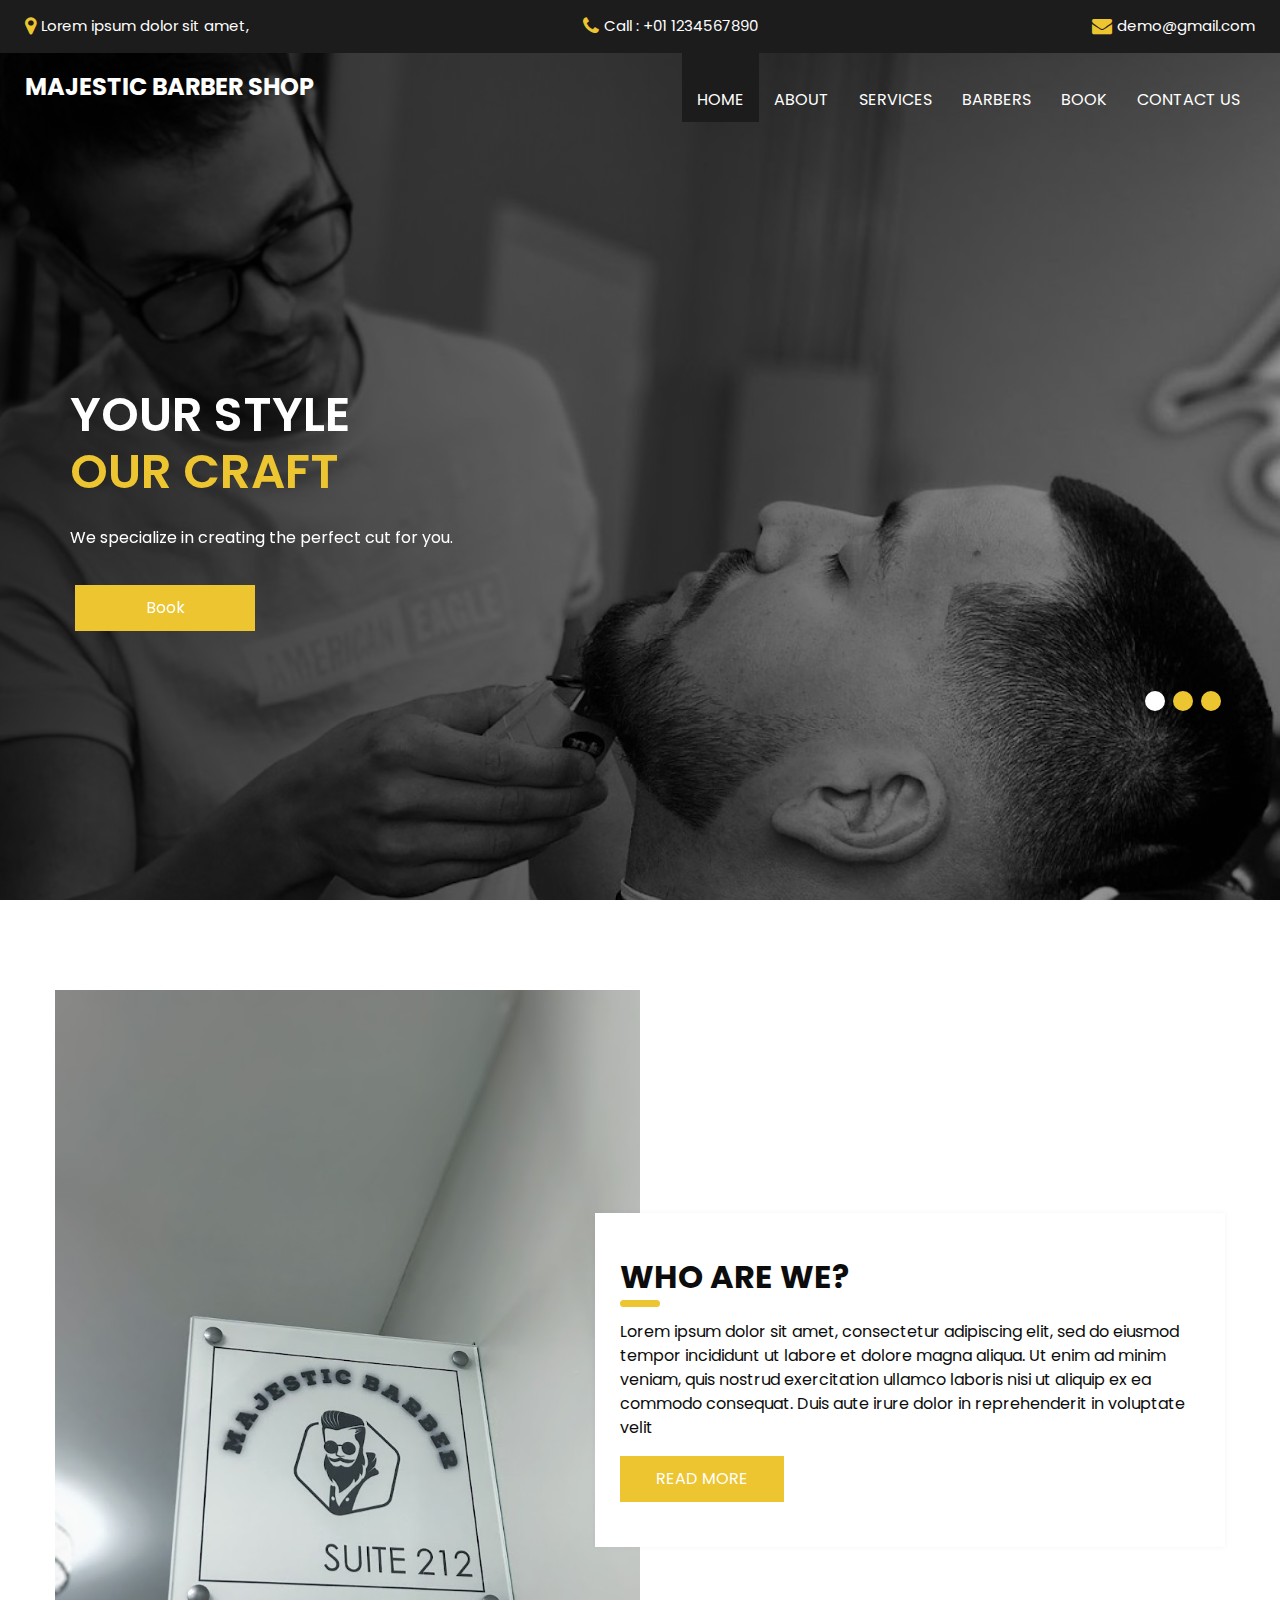
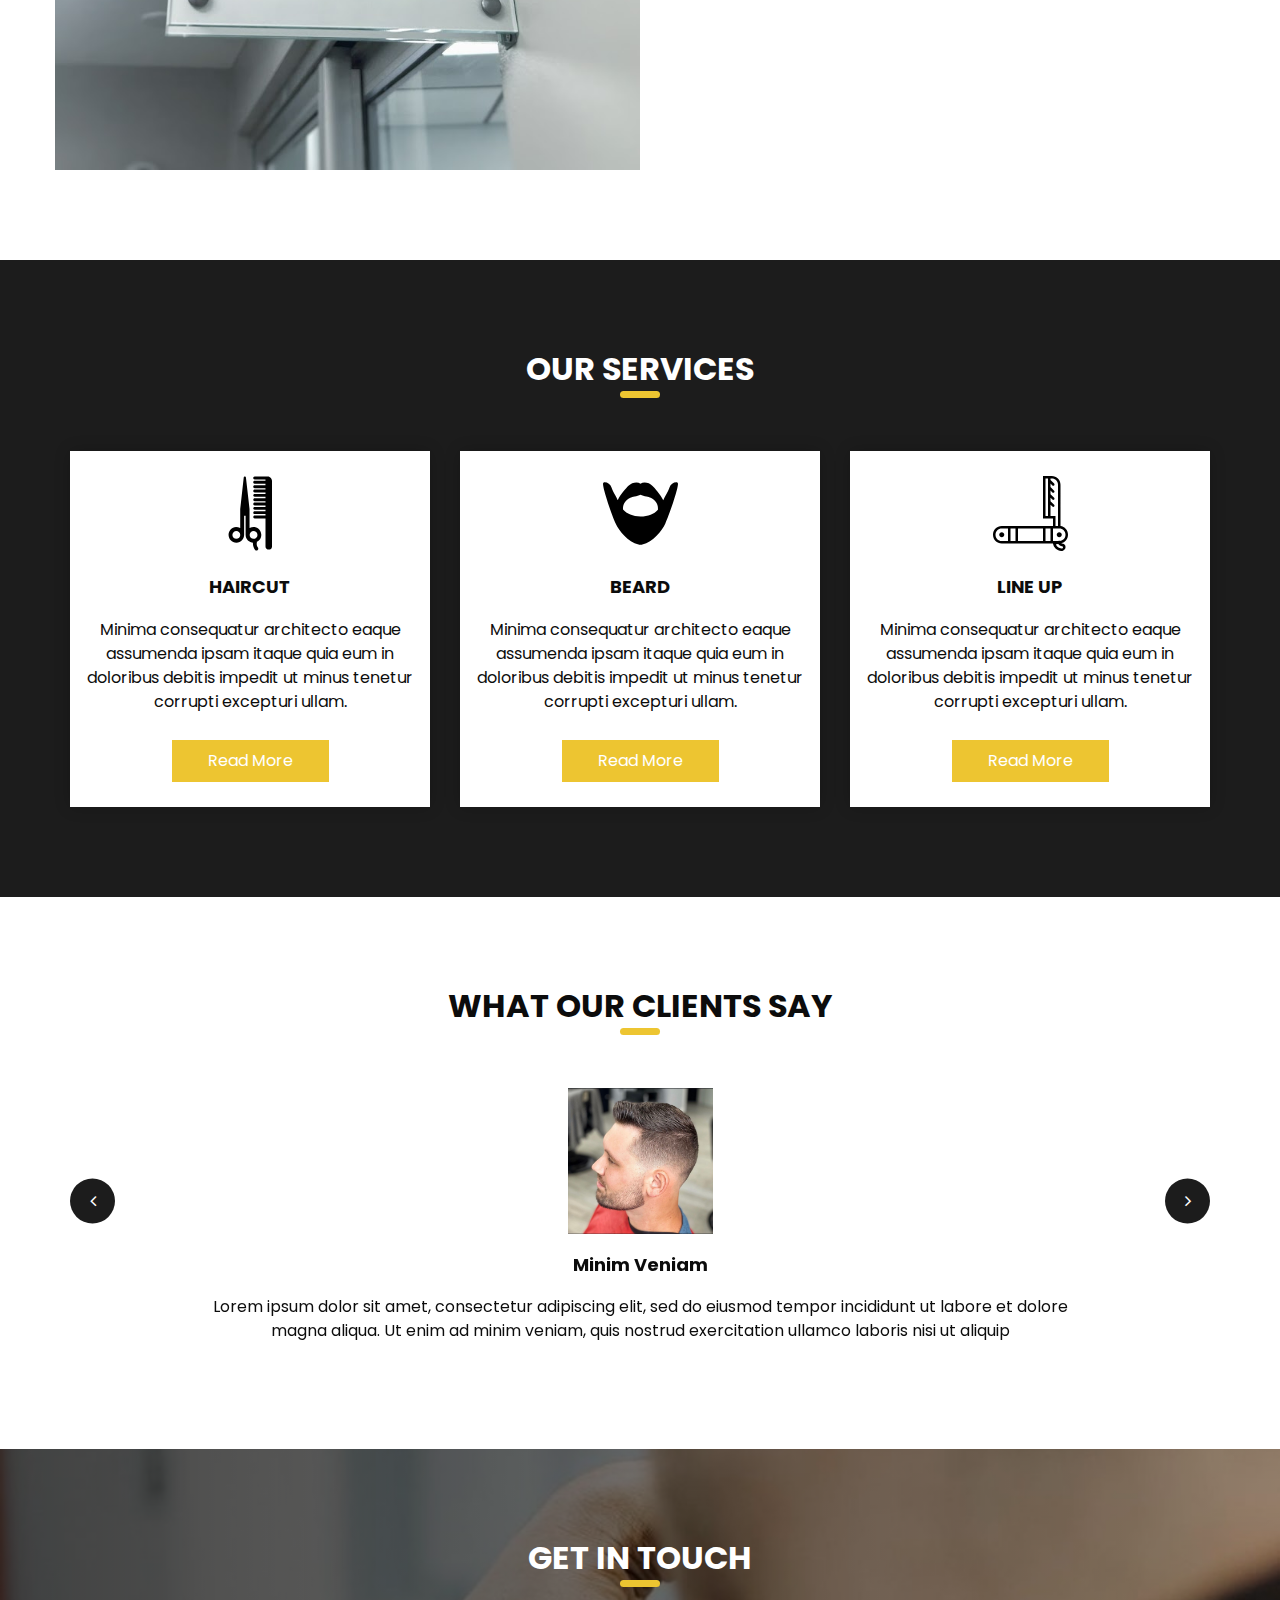
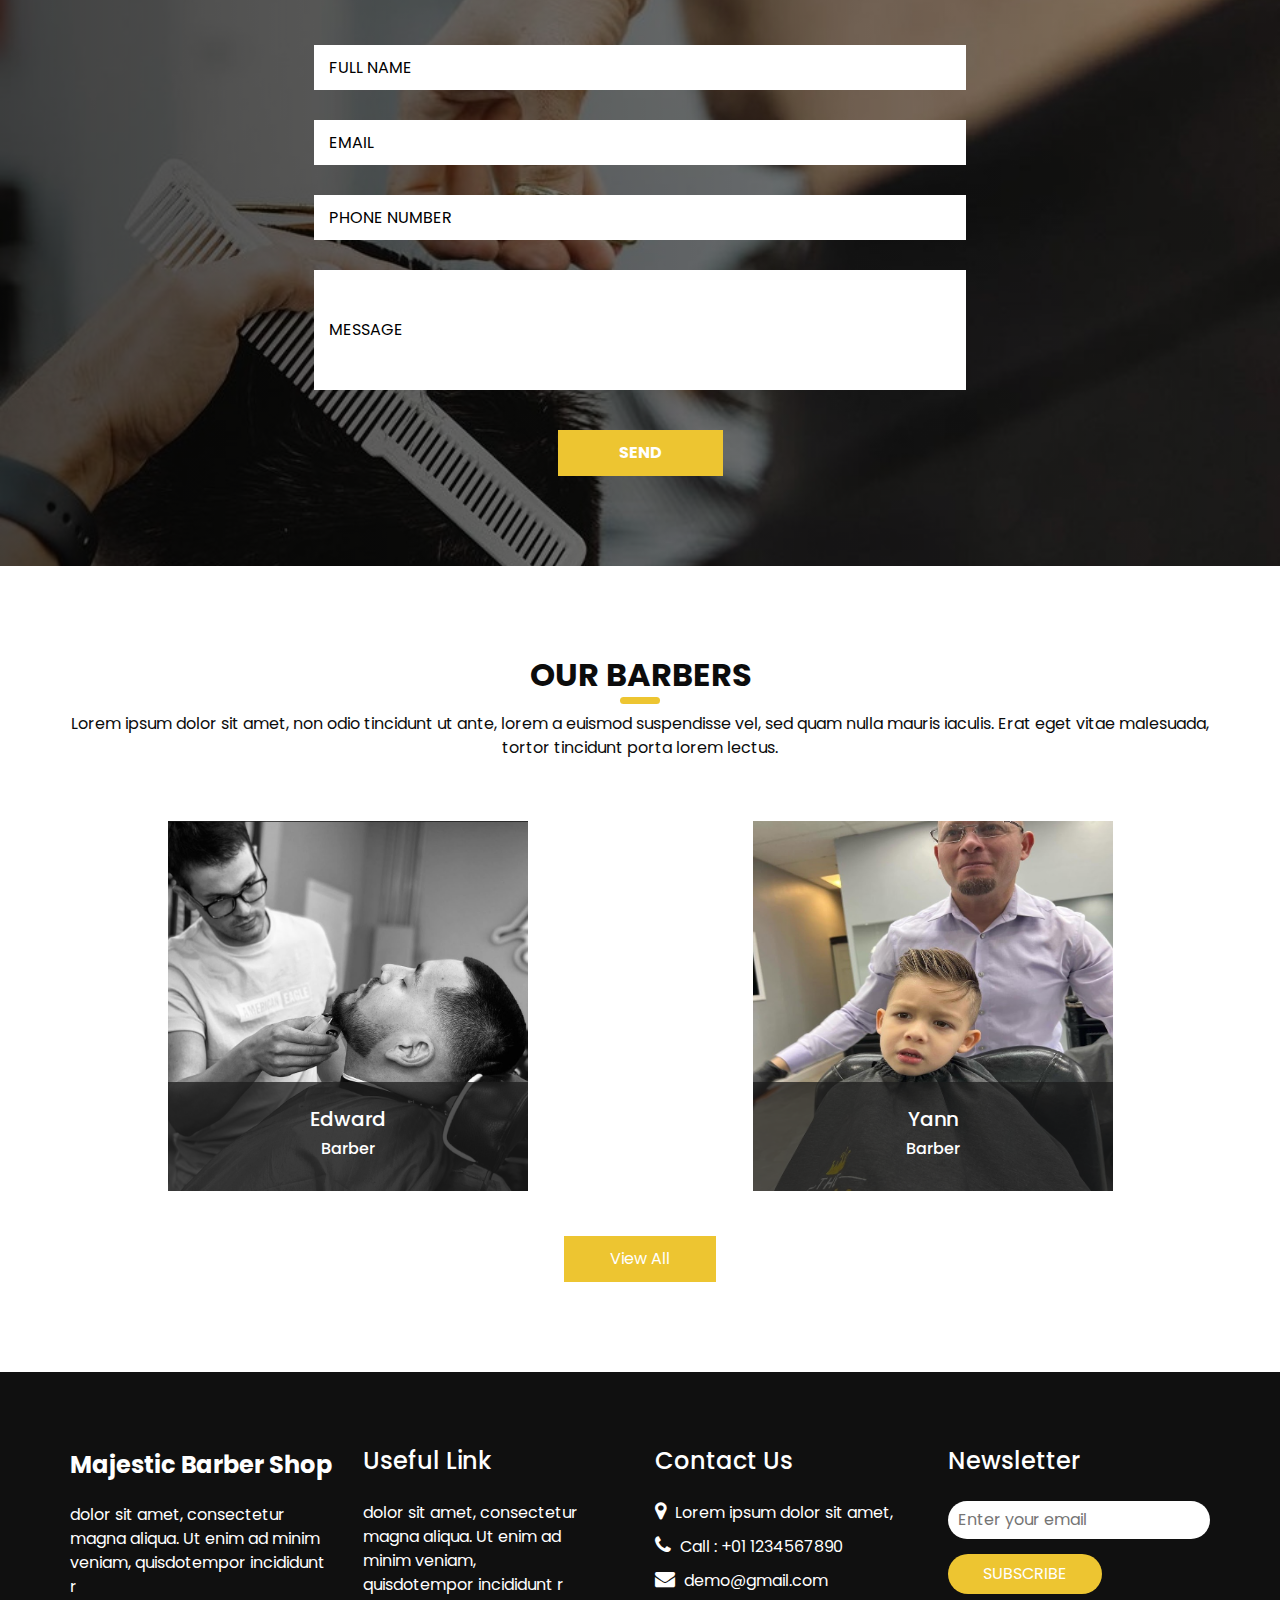
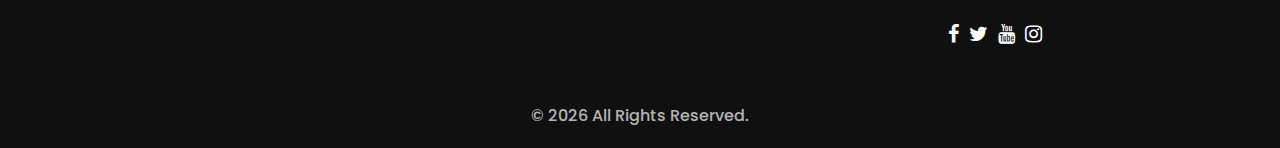
==== index.html @ 4a6a4765 "Update index.html" ====
<!DOCTYPE html>
<html>

<head>
  <!-- Basic -->
  <meta charset="utf-8" />
  <meta http-equiv="X-UA-Compatible" content="IE=edge" />
  <!-- Mobile Metas -->
  <meta name="viewport" content="width=device-width, initial-scale=1, shrink-to-fit=no" />
  <!-- Site Metas -->
  <meta name="keywords" content="estero fl florida fort myers barber shop barbers haircut" />
  <meta name="description" content="" />
  <meta name="author" content="" />
  <link rel="shortcut icon" href="images/favicon.png" type="image/x-icon">

  <title>Majestic Barber Shop</title>

  <!-- bootstrap core css -->
  <link rel="stylesheet" type="text/css" href="css/bootstrap.css" />

  <!-- fonts style -->
  <link href="https://fonts.googleapis.com/css?family=Open+Sans:400,700|Poppins:400,600,700&display=swap" rel="stylesheet" />

  <!-- Custom styles for this template -->
  <link href="css/style.css" rel="stylesheet" />
  <!-- responsive style -->
  <link href="css/responsive.css" rel="stylesheet" />
</head>

<body>
  <div class="hero_area">
    <!-- header section strats -->
    <div class="hero_bg_box">
      <div class="img-box">
        <img src="images/hero-bg.jpg" alt="">
      </div>
    </div>

    <header class="header_section">
      <div class="header_top">
        <div class="container-fluid">
          <div class="contact_link-container">
            <a href="" class="contact_link1">
              <i class="fa fa-map-marker" aria-hidden="true"></i>
              <span>
                Lorem ipsum dolor sit amet,
              </span>
            </a>
            <a href="" class="contact_link2">
              <i class="fa fa-phone" aria-hidden="true"></i>
              <span>
                Call : +01 1234567890
              </span>
            </a>
            <a href="" class="contact_link3">
              <i class="fa fa-envelope" aria-hidden="true"></i>
              <span>
                demo@gmail.com
              </span>
            </a>
          </div>
        </div>
      </div>
      <div class="header_bottom">
        <div class="container-fluid">
          <nav class="navbar navbar-expand-lg custom_nav-container">
            <a class="navbar-brand" href="index.html">
              <span>
                MAJESTIC BARBER SHOP
              </span>
            </a>
            <button class="navbar-toggler" type="button" data-toggle="collapse" data-target="#navbarSupportedContent" aria-controls="navbarSupportedContent" aria-expanded="false" aria-label="Toggle navigation">
              <span class=""></span>
            </button>

            <div class="collapse navbar-collapse ml-auto" id="navbarSupportedContent">
              <ul class="navbar-nav  ">
                <li class="nav-item active">
                  <a class="nav-link" href="index.html">Home <span class="sr-only">(current)</span></a>
                </li>
                <li class="nav-item">
                  <a class="nav-link" href="about.html"> About</a>
                </li>
                <li class="nav-item">
                  <a class="nav-link" href="service.html"> Services </a>
                </li>
                <li class="nav-item">
                  <a class="nav-link" href="barber.html"> Barbers </a>
                </li>
                <li class="nav-item">
                  <a class="nav-link" href="https://book.squareup.com/appointments/pr9jvyiqyrjsyd/location/L3YX26MSCRMR7/services?gei=PBGwZqStJIKHwbkP8vHSuQU&hl=en-US&rwg_token=AJKvS9XyztDcApwB7ZUOKeSYKAQ6K8af6vWI-OW8HE6ZUZdHbewajOHUdj0RH1kJL0e4GAeArjMO1M4vDvgA8QuWW1H_bokBAw%3D%3D">Book</a>
                </li>
                <li class="nav-item">
                  <a class="nav-link" href="contact.html">Contact us</a>
                </li>
              </ul>
            </div>
          </nav>
        </div>
      </div>
    </header>
    <!-- end header section -->
    <!-- slider section -->
    <section class=" slider_section ">
      <div id="carouselExampleIndicators" class="carousel slide" data-ride="carousel">
        <div class="carousel-inner">
          <div class="carousel-item active">
            <div class="container">
              <div class="row">
                <div class="col-md-7">
                  <div class="detail-box">
                    <h1>
                      Your Style <br>
                      <span>
                        Our Craft
                      </span>
                    </h1>
                    <p>
                      We specialize in creating the perfect cut for you.
                    </p>
                    <div class="btn-box">
                      <a href="https://book.squareup.com/appointments/pr9jvyiqyrjsyd/location/L3YX26MSCRMR7/services?gei=PBGwZqStJIKHwbkP8vHSuQU&hl=en-US&rwg_token=AJKvS9XyztDcApwB7ZUOKeSYKAQ6K8af6vWI-OW8HE6ZUZdHbewajOHUdj0RH1kJL0e4GAeArjMO1M4vDvgA8QuWW1H_bokBAw%3D%3D" class="btn-2">Book</a>
                    </div>
                  </div>
                </div>
              </div>
            </div>
          </div>
          <div class="carousel-item ">
            <div class="container">
              <div class="row">
                <div class="col-md-7">
                  <div class="detail-box">
                    <h1>
                      Your Look <br>
                      <span>
                        Our Passion 
                      </span>
                    </h1>
                    <p>
                      Lorem ipsum dolor sit amet, consectetur adipiscing elit,
                      sed do eiusmod magna aliqua. Ut enim ad minim veniam
                    </p>
                    <div class="btn-box">
                      <a href="" class="btn-1"> Read more </a>
                      <a href="https://book.squareup.com/appointments/pr9jvyiqyrjsyd/location/L3YX26MSCRMR7/services?gei=PBGwZqStJIKHwbkP8vHSuQU&hl=en-US&rwg_token=AJKvS9XyztDcApwB7ZUOKeSYKAQ6K8af6vWI-OW8HE6ZUZdHbewajOHUdj0RH1kJL0e4GAeArjMO1M4vDvgA8QuWW1H_bokBAw%3D%3D" class="btn-2">Book</a>
                    </div>
                  </div>
                </div>
              </div>
            </div>
          </div>
          <div class="carousel-item ">
            <div class="container">
              <div class="row">
                <div class="col-md-7">
                  <div class="detail-box">
                    <h1>
                      Hair Goals <br>
                      <span>
                        Achieved
                      </span>
                    </h1>
                    <p>
                      Lorem ipsum dolor sit amet, consectetur adipiscing elit,
                      sed do eiusmod magna aliqua. Ut enim ad minim veniam
                    </p>
                    <div class="btn-box">
                      <a href="" class="btn-1"> Read more </a>
                      <a href="https://book.squareup.com/appointments/pr9jvyiqyrjsyd/location/L3YX26MSCRMR7/services?gei=PBGwZqStJIKHwbkP8vHSuQU&hl=en-US&rwg_token=AJKvS9XyztDcApwB7ZUOKeSYKAQ6K8af6vWI-OW8HE6ZUZdHbewajOHUdj0RH1kJL0e4GAeArjMO1M4vDvgA8QuWW1H_bokBAw%3D%3D" class="btn-2">Book</a>
                    </div>
                  </div>
                </div>
              </div>
            </div>
          </div>
        </div>
        <div class="container idicator_container">
          <ol class="carousel-indicators">
            <li data-target="#carouselExampleIndicators" data-slide-to="0" class="active"></li>
            <li data-target="#carouselExampleIndicators" data-slide-to="1"></li>
            <li data-target="#carouselExampleIndicators" data-slide-to="2"></li>
          </ol>
        </div>
      </div>
    </section>
    <!-- end slider section -->
  </div>

  <!-- about section -->

  <section class="about_section layout_padding">
    <div class="container">
      <div class="row">
        <div class="col-md-6 px-0">
          <div class="img_container">
            <div class="img-box">
              <img src="images/about-img.jpg" alt="" />
            </div>
          </div>
        </div>
        <div class="col-md-6 px-0">
          <div class="detail-box">
            <div class="heading_container ">
              <h2>
                Who Are We?
              </h2>
            </div>
            <p>
              Lorem ipsum dolor sit amet, consectetur adipiscing elit, sed do
              eiusmod tempor incididunt ut labore et dolore magna aliqua. Ut
              enim ad minim veniam, quis nostrud exercitation ullamco laboris
              nisi ut aliquip ex ea commodo consequat. Duis aute irure dolor
              in reprehenderit in voluptate velit
            </p>
            <div class="btn-box">
              <a href="">
                Read More
              </a>
            </div>
          </div>
        </div>
      </div>
    </div>
  </section>

  <!-- end about section -->

  <!-- service section -->

  <section class="service_section layout_padding">
    <div class="container">
      <div class="heading_container heading_center">
        <h2>
          Our services
        </h2>
      </div>
      <div class="row">
        <div class="col-md-4">
          <div class="box ">
            <div class="img-box">
              <img src="images/haircut.svg" width="75" height="75"></img>
            </div>
            <div class="detail-box">
              <h6>
                Haircut
              </h6>
              <p>
                Minima consequatur architecto eaque assumenda ipsam itaque quia eum in doloribus debitis impedit ut minus tenetur corrupti excepturi ullam.
              </p>
              <a href="">
                Read More
              </a>
            </div>
          </div>
        </div>
        <div class="col-md-4">
          <div class="box ">
            <div class="img-box">
              <img src="images/beard.svg" width="75" height="75"></img>
            </div>
            <div class="detail-box">
              <h6>
                Beard
              </h6>
              <p>
                Minima consequatur architecto eaque assumenda ipsam itaque quia eum in doloribus debitis impedit ut minus tenetur corrupti excepturi ullam.
              </p>
              <a href="">
                Read More
              </a>
            </div>
          </div>
        </div>
        <div class="col-md-4">
          <div class="box ">
            <div class="img-box">
              <img src="images/line-up.svg" width="75" height="75"></img>
            </div>
            <div class="detail-box">
              <h6>
                Line up
              </h6>
              <p>
                Minima consequatur architecto eaque assumenda ipsam itaque quia eum in doloribus debitis impedit ut minus tenetur corrupti excepturi ullam.
              </p>
              <a href="">
                Read More
              </a>
            </div>
          </div>
        </div>
      </div>
    </div>
  </section>

  <!-- end service section -->


  <!-- client section -->

  <section class="client_section layout_padding">
    <div class="container ">
      <div class="heading_container heading_center">
        <h2>
          What our clients say
        </h2>
      </div>
      <div id="carouselExampleControls" class="carousel slide" data-ride="carousel">
        <div class="carousel-inner">
          <div class="carousel-item active">
            <div class="box">
              <div class="img-box">
                <img src="images/client.jpg" alt="">
              </div>
              <div class="detail-box">
                <h4>
                  Minim Veniam
                </h4>
                <p>
                  Lorem ipsum dolor sit amet, consectetur adipiscing elit, sed
                  do eiusmod tempor incididunt ut labore et dolore magna
                  aliqua. Ut enim ad minim veniam, quis nostrud exercitation
                  ullamco laboris nisi ut aliquip
                </p>
              </div>
            </div>
          </div>
          <div class="carousel-item ">
            <div class="box">
              <div class="img-box">
                <img src="images/client.jpg" alt="">
              </div>
              <div class="detail-box">
                <h4>
                  Minim Veniam
                </h4>
                <p>
                  Lorem ipsum dolor sit amet, consectetur adipiscing elit, sed
                  do eiusmod tempor incididunt ut labore et dolore magna
                  aliqua. Ut enim ad minim veniam, quis nostrud exercitation
                  ullamco laboris nisi ut aliquip
                </p>
              </div>
            </div>
          </div>
          <div class="carousel-item ">
            <div class="box">
              <div class="img-box">
                <img src="images/client.jpg" alt="">
              </div>
              <div class="detail-box">
                <h4>
                  Minim Veniam
                </h4>
                <p>
                  Lorem ipsum dolor sit amet, consectetur adipiscing elit, sed
                  do eiusmod tempor incididunt ut labore et dolore magna
                  aliqua. Ut enim ad minim veniam, quis nostrud exercitation
                  ullamco laboris nisi ut aliquip
                </p>
              </div>
            </div>
          </div>
        </div>
        <div class="carousel_btn-box">
          <a class="carousel-control-prev" href="#carouselExampleControls" role="button" data-slide="prev">
            <i class="fa fa-angle-left" aria-hidden="true"></i>
            <span class="sr-only">Previous</span>
          </a>
          <a class="carousel-control-next" href="#carouselExampleControls" role="button" data-slide="next">
            <i class="fa fa-angle-right" aria-hidden="true"></i>
            <span class="sr-only">Next</span>
          </a>
        </div>
      </div>
    </div>
  </section>

  <!-- end client section -->

  <!-- contact section -->

  <section class="contact_section layout_padding">
    <div class="contact_bg_box">
      <div class="img-box">
        <img src="images/contact-bg.jpg" alt="">
      </div>
    </div>
    <div class="container">
      <div class="heading_container heading_center">
        <h2>
          Get In touch
        </h2>
      </div>
      <div class="">
        <div class="row">
          <div class="col-md-7 mx-auto">
            <form action="#">
              <div class="contact_form-container">
                <div>
                  <div>
                    <input type="text" placeholder="Full Name" />
                  </div>
                  <div>
                    <input type="email" placeholder="Email " />
                  </div>
                  <div>
                    <input type="text" placeholder="Phone Number" />
                  </div>
                  <div class="">
                    <input type="text" placeholder="Message" class="message_input" />
                  </div>
                  <div class="btn-box ">
                    <button type="submit">
                      Send
                    </button>
                  </div>
                </div>
              </div>
            </form>
          </div>
        </div>
      </div>
    </div>
  </section>

  <!-- end contact section -->

  <!-- team section -->

  <section class="team_section layout_padding">
    <div class="container">
      <div class="heading_container heading_center">
        <h2>
          Our Barbers
        </h2>
        <p>
          Lorem ipsum dolor sit amet, non odio tincidunt ut ante, lorem a euismod suspendisse vel, sed quam nulla mauris
          iaculis. Erat eget vitae malesuada, tortor tincidunt porta lorem lectus.
        </p>
      </div>
      <div class="row">
        <div class="col-md-4 col-sm-6 mx-auto ">
          <div class="box">
            <div class="img-box">
              <img src="images/hero-bg.jpg" height="370" alt="">
            </div>
            <div class="detail-box">
              <h5>
                Edward 
              </h5>
              <h6 class="">
                Barber
              </h6>
            </div>
          </div>
        </div>
        <div class="col-md-4 col-sm-6 mx-auto ">
          <div class="box">
            <div class="img-box">
              <img src="images/jann-barber.jpg" height="370" alt="">
            </div>
            <div class="detail-box">
              <h5>
                Yann
              </h5>
              <h6 class="">
                Barber
              </h6>
            </div>
          </div>
        </div>
      </div>
      <div class="btn-box">
        <a href="">
          View All
        </a>
      </div>
    </div>
  </section>

  <!-- end team section -->

  <!-- info section -->
  <section class="info_section ">
    <div class="container">
      <div class="row">
        <div class="col-md-3">
          <div class="info_logo">
            <a class="navbar-brand" href="index.html">
              <span>
                Majestic Barber Shop
              </span>
            </a>
            <p>
              dolor sit amet, consectetur magna aliqua. Ut enim ad minim veniam, quisdotempor incididunt r
            </p>
          </div>
        </div>
        <div class="col-md-3">
          <div class="info_links">
            <h5>
              Useful Link
            </h5>
            <ul>
              <li>
                <a href="">
                  dolor sit amet, consectetur
                </a>
              </li>
              <li>
                <a href="">
                  magna aliqua. Ut enim ad
                </a>
              </li>
              <li>
                <a href="">
                  minim veniam,
                </a>
              </li>
              <li>
                <a href="">
                  quisdotempor incididunt r
                </a>
              </li>
            </ul>
          </div>
        </div>
        <div class="col-md-3">
          <div class="info_info">
            <h5>
              Contact Us
            </h5>
          </div>
          <div class="info_contact">
            <a href="" class="">
              <i class="fa fa-map-marker" aria-hidden="true"></i>
              <span>
                Lorem ipsum dolor sit amet,
              </span>
            </a>
            <a href="" class="">
              <i class="fa fa-phone" aria-hidden="true"></i>
              <span>
                Call : +01 1234567890
              </span>
            </a>
            <a href="" class="">
              <i class="fa fa-envelope" aria-hidden="true"></i>
              <span>
                demo@gmail.com
              </span>
            </a>
          </div>
        </div>
        <div class="col-md-3">
          <div class="info_form ">
            <h5>
              Newsletter
            </h5>
            <form action="#">
              <input type="email" placeholder="Enter your email">
              <button>
                Subscribe
              </button>
            </form>
            <div class="social_box">
              <a href="">
                <i class="fa fa-facebook" aria-hidden="true"></i>
              </a>
              <a href="">
                <i class="fa fa-twitter" aria-hidden="true"></i>
              </a>
              <a href="">
                <i class="fa fa-youtube" aria-hidden="true"></i>
              </a>
              <a href="">
                <i class="fa fa-instagram" aria-hidden="true"></i>
              </a>
            </div>
          </div>
        </div>
      </div>
    </div>
  </section>

  <!-- end info_section -->




  <!-- footer section -->
  <footer class="container-fluid footer_section">
    <p>
      &copy; <span id="currentYear"></span> All Rights Reserved.
    </p>
  </footer>
  <!-- footer section -->

  <script src="js/jquery-3.4.1.min.js"></script>
  <script src="js/bootstrap.js"></script>
  <script src="js/custom.js"></script>
</body>

</html>
---- css/style.css ----
@import url("font-awesome.min.css");
body {
  font-family: "Poppins", sans-serif;
  color: #0c0c0c;
  background-color: #ffffff;
}

.layout_padding {
  padding-top: 90px;
  padding-bottom: 90px;
}

.layout_padding2 {
  padding-top: 45px;
  padding-bottom: 45px;
}

.layout_padding2-top {
  padding-top: 45px;
}

.layout_padding2-bottom {
  padding-bottom: 45px;
}

.layout_padding-top {
  padding-top: 90px;
}

.layout_padding-bottom {
  padding-bottom: 90px;
}

.heading_container {
  display: -webkit-box;
  display: -ms-flexbox;
  display: flex;
  -webkit-box-orient: vertical;
  -webkit-box-direction: normal;
      -ms-flex-direction: column;
          flex-direction: column;
}

.heading_container h2 {
  position: relative;
  font-weight: bold;
  text-transform: uppercase;
  padding-bottom: 10px;
}

.heading_container h2::before {
  content: "";
  width: 40px;
  height: 7px;
  background-color: #edc531;
  border-radius: 10px;
  position: absolute;
  bottom: 0;
  left: 0;
}

.heading_container.heading_center {
  -webkit-box-align: center;
      -ms-flex-align: center;
          align-items: center;
  text-align: center;
}

.heading_container.heading_center h2::before {
  left: 50%;
  -webkit-transform: translateX(-50%);
          transform: translateX(-50%);
}

/*header section*/
.hero_area {
  min-height: 100vh;
  display: -webkit-box;
  display: -ms-flexbox;
  display: flex;
  -webkit-box-orient: vertical;
  -webkit-box-direction: normal;
      -ms-flex-direction: column;
          flex-direction: column;
  position: relative;
}

.hero_bg_box {
  position: absolute;
  top: 0;
  left: 0;
  width: 100%;
  height: 100%;
  overflow: hidden;
  z-index: -1;
  display: -webkit-box;
  display: -ms-flexbox;
  display: flex;
  -webkit-box-pack: center;
      -ms-flex-pack: center;
          justify-content: center;
}

.hero_bg_box .img-box {
  width: 100%;
}

.hero_bg_box .img-box img {
  min-width: 100%;
  min-height: 100%;
}

.hero_bg_box::before {
  content: "";
  position: absolute;
  top: 0;
  left: 0;
  width: 100%;
  height: 100%;
  background: -webkit-gradient(linear, left top, right top, from(rgba(0, 0, 0, 0.8)), to(rgba(0, 0, 0, 0.35)));
  background: linear-gradient(to right, rgba(0, 0, 0, 0.8), rgba(0, 0, 0, 0.35));
}

.sub_page .hero_area {
  min-height: auto;
}

.sub_page .custom_nav-container.navbar-expand-lg .navbar-nav .nav-item .nav-link {
  padding-bottom: 21px;
}

.hero_area.sub_pages {
  height: auto;
}

.header_section {
  padding: 0;
}

.header_section .container-fluid {
  padding-right: 25px;
  padding-left: 25px;
}

.header_section .nav_container {
  margin: 0 auto;
}

.header_top {
  background-color: #1c1c1c;
  padding: 15px 0;
}

.header_top .contact_link-container {
  display: -webkit-box;
  display: -ms-flexbox;
  display: flex;
  -webkit-box-pack: justify;
      -ms-flex-pack: justify;
          justify-content: space-between;
}

.header_top .contact_link-container a {
  display: -webkit-box;
  display: -ms-flexbox;
  display: flex;
  -webkit-box-align: center;
      -ms-flex-align: center;
          align-items: center;
  color: #ffffff;
  font-size: 15px;
}

.header_top .contact_link-container a i {
  font-size: 20px;
  color: #edc531;
  margin-right: 5px;
}

#navbarSupportedContent {
  -webkit-box-pack: justify;
      -ms-flex-pack: justify;
          justify-content: space-between;
}

.custom_nav-container {
  z-index: 99999;
  padding: 0;
}

.custom_nav-container .navbar-nav {
  margin-left: auto;
}

.custom_nav-container .navbar-nav .nav-item .nav-link {
  padding: 0;
  padding: 35px 15px 10px 15px;
  color: #ffffff;
  text-align: center;
  text-transform: uppercase;
  -webkit-transition: all .2s;
  transition: all .2s;
}

.custom_nav-container .navbar-nav .nav-item:hover .nav-link, .custom_nav-container .navbar-nav .nav-item.active .nav-link {
  background-color: #1c1c1c;
}

a,
a:hover,
a:focus {
  text-decoration: none;
}

a:hover,
a:focus {
  color: initial;
}

.btn,
.btn:focus {
  outline: none !important;
  -webkit-box-shadow: none;
          box-shadow: none;
}

.navbar-brand {
  display: -webkit-box;
  display: -ms-flexbox;
  display: flex;
  -webkit-box-orient: vertical;
  -webkit-box-direction: normal;
      -ms-flex-direction: column;
          flex-direction: column;
  -webkit-box-align: center;
      -ms-flex-align: center;
          align-items: center;
}

.navbar-brand span {
  font-weight: bold;
  color: #ffffff;
  font-size: 24px;
}

.custom_nav-container .navbar-toggler {
  outline: none;
}

.custom_nav-container .navbar-toggler {
  padding: 0;
  width: 37px;
  height: 42px;
  -webkit-transition: all 0.3s;
  transition: all 0.3s;
}

.custom_nav-container .navbar-toggler span {
  display: block;
  width: 32px;
  height: 4px;
  background-color: #ffffff;
  border-radius: 15px;
  margin: 7px 0;
  -webkit-transition: all 0.3s;
  transition: all 0.3s;
  position: relative;
  transition: all 0.3s;
}

.custom_nav-container .navbar-toggler span::before, .custom_nav-container .navbar-toggler span::after {
  content: "";
  position: absolute;
  left: 0;
  height: 100%;
  width: 100%;
  background-color: #ffffff;
  border-radius: 15px;
  top: -10px;
  -webkit-transition: all 0.3s;
  transition: all 0.3s;
}

.custom_nav-container .navbar-toggler span::after {
  top: 10px;
}

.custom_nav-container .navbar-toggler[aria-expanded="true"] {
  -webkit-transform: rotate(360deg);
          transform: rotate(360deg);
}

.custom_nav-container .navbar-toggler[aria-expanded="true"] span {
  -webkit-transform: rotate(45deg);
          transform: rotate(45deg);
}

.custom_nav-container .navbar-toggler[aria-expanded="true"] span::before, .custom_nav-container .navbar-toggler[aria-expanded="true"] span::after {
  -webkit-transform: rotate(90deg);
          transform: rotate(90deg);
  top: 0;
}

/*end header section*/
/* slider section */
.slider_section {
  -webkit-box-flex: 1;
      -ms-flex: 1;
          flex: 1;
  display: -webkit-box;
  display: -ms-flexbox;
  display: flex;
  -webkit-box-orient: vertical;
  -webkit-box-direction: normal;
      -ms-flex-direction: column;
          flex-direction: column;
  -webkit-box-pack: center;
      -ms-flex-pack: center;
          justify-content: center;
  color: #ffffff;
}

.slider_section .row {
  -webkit-box-align: center;
      -ms-flex-align: center;
          align-items: center;
}

.slider_section .detail-box {
  width: 100%;
  margin: 0 auto;
}

.slider_section .detail-box h1 {
  text-transform: uppercase;
  font-size: 3rem;
  color: #ffffff;
  font-weight: 600;
}

.slider_section .detail-box h1 span {
  color: #edc531;
}

.slider_section .detail-box p {
  margin-top: 25px;
}

.slider_section .detail-box .btn-box {
  display: -webkit-box;
  display: -ms-flexbox;
  display: flex;
  margin-top: 30px;
}

.slider_section .detail-box .btn-box a {
  width: 180px;
  text-align: center;
  margin: 5px;
}

.slider_section .detail-box .btn-box .btn-1 {
  display: inline-block;
  padding: 10px 35px;
  background-color: #ffffff;
  color: #000000;
  -webkit-transition: all 0.3s;
  transition: all 0.3s;
  border: 1px solid transparent;
}

.slider_section .detail-box .btn-box .btn-1:hover {
  background-color: transparent;
  border-color: #ffffff;
  color: #ffffff;
}

.slider_section .detail-box .btn-box .btn-2 {
  display: inline-block;
  padding: 10px 35px;
  background-color: #edc531;
  color: #ffffff;
  -webkit-transition: all 0.3s;
  transition: all 0.3s;
  border: 1px solid transparent;
}

.slider_section .detail-box .btn-box .btn-2:hover {
  background-color: transparent;
  border-color: #edc531;
  color: #edc531;
}

.slider_section .img-box {
  display: -webkit-box;
  display: -ms-flexbox;
  display: flex;
}

.slider_section .img-box img {
  width: 100%;
}

.slider_section .idicator_container {
  position: relative;
}

.slider_section ol.carousel-indicators {
  margin: 0;
  bottom: -75px;
  -webkit-box-pack: end;
      -ms-flex-pack: end;
          justify-content: flex-end;
}

.slider_section ol.carousel-indicators li {
  width: 20px;
  height: 20px;
  border-radius: 100%;
  text-align: center;
  background-color: #edc531;
  opacity: 1;
  border: none;
  margin: 0 4px;
}

.slider_section ol.carousel-indicators li.active {
  background-color: #ffffff;
}

.about_section .row {
  -webkit-box-align: center;
      -ms-flex-align: center;
          align-items: center;
}

.about_section .img_container .img-box img {
  width: 100%;
}

.about_section .detail-box {
  background-color: #ffffff;
  padding: 45px 25px;
  -webkit-box-shadow: 0 0 5px 0 rgba(0, 0, 0, 0.05);
          box-shadow: 0 0 5px 0 rgba(0, 0, 0, 0.05);
  position: relative;
  margin-left: -45px;
}

.about_section .detail-box p {
  margin-top: 5px;
}

.about_section .detail-box a {
  display: inline-block;
  padding: 10px 35px;
  background-color: #edc531;
  color: #ffffff;
  -webkit-transition: all 0.3s;
  transition: all 0.3s;
  border: 1px solid transparent;
  text-transform: uppercase;
}

.about_section .detail-box a:hover {
  background-color: transparent;
  border-color: #edc531;
  color: #edc531;
}

.service_section {
  background-color: #1c1c1c;
}

.service_section .heading_container {
  color: #ffffff;
}

.service_section .box {
  background-color: #ffffff;
  padding: 25px 15px;
  text-align: center;
  -webkit-box-shadow: 0 0 15px 0 rgba(0, 0, 0, 0.2);
          box-shadow: 0 0 15px 0 rgba(0, 0, 0, 0.2);
  margin-top: 45px;
}

.service_section .box .img-box svg {
  width: 75px;
  height: auto;
  fill: #1c1c1c;
}

.service_section .box .detail-box {
  margin-top: 25px;
}

.service_section .box .detail-box h6 {
  font-size: 18px;
  font-weight: bold;
  text-transform: uppercase;
  margin-bottom: 20px;
}

.service_section .box .detail-box a {
  display: inline-block;
  padding: 8px 35px;
  background-color: #edc531;
  color: #ffffff;
  -webkit-transition: all 0.3s;
  transition: all 0.3s;
  border: 1px solid transparent;
  margin-top: 10px;
}

.service_section .box .detail-box a:hover {
  background-color: transparent;
  border-color: #edc531;
  color: #edc531;
}

.client_section {
  text-align: center;
}

.client_section #carouselExampleControls {
  padding: 0 10%;
}

.client_section .box {
  display: -webkit-box;
  display: -ms-flexbox;
  display: flex;
  -webkit-box-orient: vertical;
  -webkit-box-direction: normal;
      -ms-flex-direction: column;
          flex-direction: column;
  -webkit-box-align: center;
      -ms-flex-align: center;
          align-items: center;
  margin-top: 45px;
}

.client_section .box .img-box {
  width: 145px;
}

.client_section .box .img-box img {
  width: 100%;
}

.client_section .box .detail-box {
  display: -webkit-box;
  display: -ms-flexbox;
  display: flex;
  -webkit-box-orient: vertical;
  -webkit-box-direction: normal;
      -ms-flex-direction: column;
          flex-direction: column;
  -webkit-box-align: center;
      -ms-flex-align: center;
          align-items: center;
  margin-top: 20px;
}

.client_section .box .detail-box h4 {
  font-weight: bold;
  font-size: 18px;
  padding: 0 10px;
  border-bottom: 1px solid #ffffff;
}

.client_section .box .detail-box p {
  margin-top: 10px;
}

.client_section .carousel_btn-box {
  display: -webkit-box;
  display: -ms-flexbox;
  display: flex;
  -webkit-box-pack: center;
      -ms-flex-pack: center;
          justify-content: center;
}

.client_section .carousel-control-prev,
.client_section .carousel-control-next {
  position: absolute;
  top: 50%;
  width: 45px;
  height: 45px;
  border: none;
  opacity: 1;
  background-color: #1c1c1c;
  color: #ffffff;
  border-radius: 100%;
  -webkit-transform: translateY(-50%);
          transform: translateY(-50%);
  font-size: 18px;
}

.client_section .carousel-control-prev:hover,
.client_section .carousel-control-next:hover {
  background-color: #edc531;
}

.client_section .carousel-control-prev {
  left: 0;
}

.client_section .carousel-control-next {
  left: initial;
  right: 0;
}

/* contact section */
.contact_section {
  position: relative;
  color: #ffffff;
}

.contact_section .row {
  -webkit-box-align: center;
      -ms-flex-align: center;
          align-items: center;
}

.contact_section .contact_form-container {
  margin-top: 35px;
}

.contact_section .contact_form-container input {
  border: none;
  outline: none;
  color: #000000;
  height: 45px;
  width: 100%;
  margin: 15px 0;
  padding-left: 15px;
  background-color: #ffffff;
}

.contact_section .contact_form-container input::-webkit-input-placeholder {
  color: #000000;
  text-transform: uppercase;
}

.contact_section .contact_form-container input:-ms-input-placeholder {
  color: #000000;
  text-transform: uppercase;
}

.contact_section .contact_form-container input::-ms-input-placeholder {
  color: #000000;
  text-transform: uppercase;
}

.contact_section .contact_form-container input::placeholder {
  color: #000000;
  text-transform: uppercase;
}

.contact_section .contact_form-container input.message_input {
  height: 120px;
}

.contact_section .contact_form-container .btn-box {
  display: -webkit-box;
  display: -ms-flexbox;
  display: flex;
  -webkit-box-pack: center;
      -ms-flex-pack: center;
          justify-content: center;
  margin-top: 25px;
}

.contact_section .contact_form-container button {
  display: inline-block;
  padding: 10px 60px;
  background-color: #edc531;
  color: #ffffff;
  -webkit-transition: all 0.3s;
  transition: all 0.3s;
  border: 1px solid transparent;
  text-transform: uppercase;
  font-weight: bold;
}

.contact_section .contact_form-container button:hover {
  background-color: transparent;
  border-color: #edc531;
  color: #edc531;
}

.contact_bg_box {
  position: absolute;
  top: 0;
  left: 0;
  width: 100%;
  height: 100%;
  overflow: hidden;
  z-index: -1;
  display: -webkit-box;
  display: -ms-flexbox;
  display: flex;
  -webkit-box-pack: center;
      -ms-flex-pack: center;
          justify-content: center;
  -webkit-box-align: center;
      -ms-flex-align: center;
          align-items: center;
}

.contact_bg_box .img-box {
  width: 100%;
}

.contact_bg_box .img-box img {
  min-width: 100%;
  min-height: 100%;
}

.contact_bg_box::before {
  content: "";
  position: absolute;
  top: 0;
  left: 0;
  width: 100%;
  height: 100%;
  background: -webkit-gradient(linear, left top, right top, from(rgba(0, 0, 0, 0.7)), to(rgba(0, 0, 0, 0.35)));
  background: linear-gradient(to right, rgba(0, 0, 0, 0.7), rgba(0, 0, 0, 0.35));
}

/* end contact section */
.team_section .box {
  display: -webkit-box;
  display: -ms-flexbox;
  display: flex;
  -webkit-box-orient: vertical;
  -webkit-box-direction: normal;
      -ms-flex-direction: column;
          flex-direction: column;
  overflow: hidden;
  margin-top: 45px;
  position: relative;
}

.team_section .box .img-box {
  width: 100%;
}

.team_section .box .img-box img {
  width: 100%;
}

.team_section .box .detail-box {
  position: absolute;
  width: 100%;
  color: #ffffff;
  padding: 25px 15px;
  text-align: center;
  bottom: 0;
  background-color: rgba(28, 28, 28, 0.75);
}

.team_section .btn-box {
  display: -webkit-box;
  display: -ms-flexbox;
  display: flex;
  -webkit-box-pack: center;
      -ms-flex-pack: center;
          justify-content: center;
  margin-top: 45px;
}

.team_section .btn-box a {
  display: inline-block;
  padding: 10px 45px;
  background-color: #edc531;
  color: #ffffff;
  -webkit-transition: all 0.3s;
  transition: all 0.3s;
  border: 1px solid transparent;
}

.team_section .btn-box a:hover {
  background-color: transparent;
  border-color: #edc531;
  color: #edc531;
}

.info_section {
  background-color: #101010;
  color: #ffffff;
  padding: 75px 0 10px 0;
}

.info_section .row > div {
  margin-bottom: 25px;
}

.info_section h5 {
  margin-bottom: 25px;
  font-size: 24px;
}

.info_section .info_logo {
  display: -webkit-box;
  display: -ms-flexbox;
  display: flex;
  -webkit-box-orient: vertical;
  -webkit-box-direction: normal;
      -ms-flex-direction: column;
          flex-direction: column;
  -webkit-box-align: start;
      -ms-flex-align: start;
          align-items: flex-start;
}

.info_section .info_logo .navbar-brand {
  padding: 0;
  margin-bottom: 20px;
}

.info_section .info_logo .navbar-brand span {
  font-size: 24px;
  color: #ffffff;
}

.info_section .info_links ul {
  padding: 0;
}

.info_section .info_links ul li {
  list-style-type: none;
}

.info_section .info_links ul li a {
  color: #ffffff;
}

.info_section .info_contact {
  display: -webkit-box;
  display: -ms-flexbox;
  display: flex;
  -webkit-box-orient: vertical;
  -webkit-box-direction: normal;
      -ms-flex-direction: column;
          flex-direction: column;
}

.info_section .info_contact a {
  color: #ffffff;
  margin-bottom: 10px;
}

.info_section .info_contact a i {
  font-size: 20px;
  margin-right: 5px;
}

.info_section .info_form form input {
  outline: none;
  border: none;
  width: 100%;
  padding: 7px 10px;
  border-radius: 30px;
}

.info_section .info_form form button {
  padding: 8px 35px;
  outline: none;
  border: none;
  color: #ffffff;
  background: #edc531;
  border-radius: 30px;
  margin-top: 15px;
  text-transform: uppercase;
}

.info_section .info_form .social_box {
  margin-top: 25px;
  width: 100%;
  display: -webkit-box;
  display: -ms-flexbox;
  display: flex;
}

.info_section .info_form .social_box a {
  margin-right: 10px;
  color: #ffffff;
  font-size: 20px;
}

/* footer section*/
.footer_section {
  font-weight: 500;
  display: -webkit-box;
  display: -ms-flexbox;
  display: flex;
  -webkit-box-pack: center;
      -ms-flex-pack: center;
          justify-content: center;
  padding: 20px;
  background-color: #101010;
}

.footer_section p {
  color: rgba(254, 254, 255, 0.7);
  margin: 0;
  text-align: center;
}

.footer_section a {
  color: rgba(254, 254, 255, 0.7);
}

/* end footer section*/
/*# sourceMappingURL=style.css.map */
---- css/responsive.css ----
@media (max-width: 1120px) {}

@media (max-width: 992px) {
  .hero_area {
    min-height: auto;
  }

  .navbar-nav {
    align-items: center;
  }

  .custom_nav-container .navbar-toggler {
    margin-bottom: 15px;
  }

  .custom_nav-container.navbar-expand-lg .navbar-nav .nav-item .nav-link {
    padding: 10px 25px;
    margin: 5px 0;
  }

  .custom_nav-container.navbar-expand-lg .form-inline {
    justify-content: center;
  }

  .custom_nav-container.navbar-expand-lg {
    padding-top: 10px;
    align-items: center;
  }

  .slider_section {
    padding: 45px 0 150px 0;
  }

  .sub_page .custom_nav-container.navbar-expand-lg .navbar-nav .nav-item .nav-link {
    padding-bottom: 15px;
  }
}

@media (max-width: 768px) {
  .slider_section ol.carousel-indicators {
    justify-content: center;
  }

  .slider_section {
    text-align: center;
  }

  .slider_section .img-box {
    margin-top: 35px;
  }

  .slider_section .detail-box .btn-box {
    justify-content: center;
    flex-wrap: wrap;
  }

  .about_section .heading_container {
    margin-bottom: 0;
  }

  .about_section .row {
    flex-direction: column-reverse;
  }

  .about_section .detail-box {
    margin-left: 0;
    width: 100%;
    box-shadow: 0 0 5px 0 rgba(0, 0, 0, 0.15);
  }

  .service_section .service_container {
    flex-wrap: wrap;
  }

  .client_section .carousel_btn-box {
    margin-top: 25px;
  }

  .client_section .carousel-control-prev,
  .client_section .carousel-control-next {
    position: unset;
    transform: none;
    margin: 0 2.5px;
  }

  .info_section .row .col-md-3 {

    display: flex;
    flex-direction: column;
    align-items: center;
    text-align: center;

  }

  .info_section .info_logo {
    align-items: center;
  }

  .info_section .info_form .social_box {
    justify-content: center;
  }

  .info_section .info_form .social_box a {
    margin: 0 5px;
  }
}

@media (max-width: 576px) {
  .header_top a span {
    display: none;
  }

  .slider_section .detail-box h1 {
    font-size: 2.5rem;
    line-height: 55px;
  }
}

@media (max-width: 480px) {}

@media (max-width: 420px) {}

@media (max-width: 376px) {}

@media (min-width: 1200px) {
  .container {
    max-width: 1170px;
  }
}
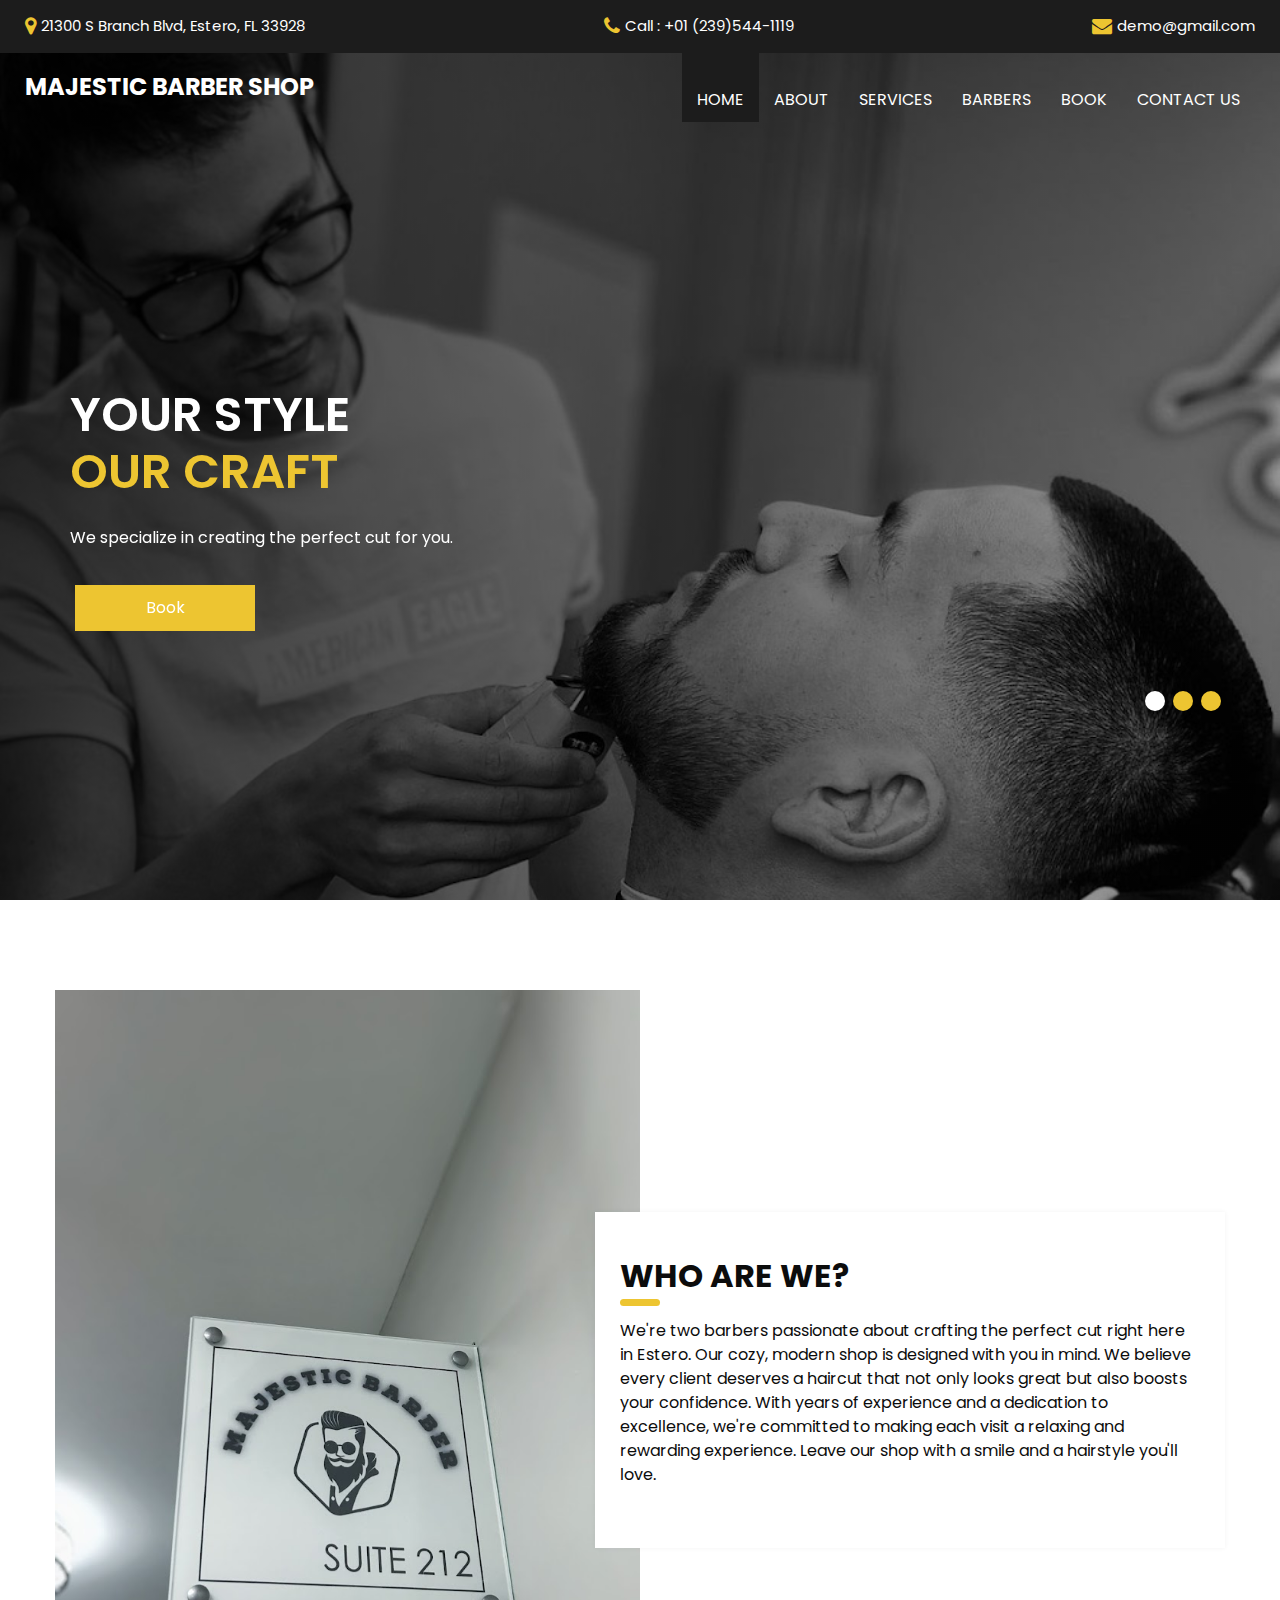
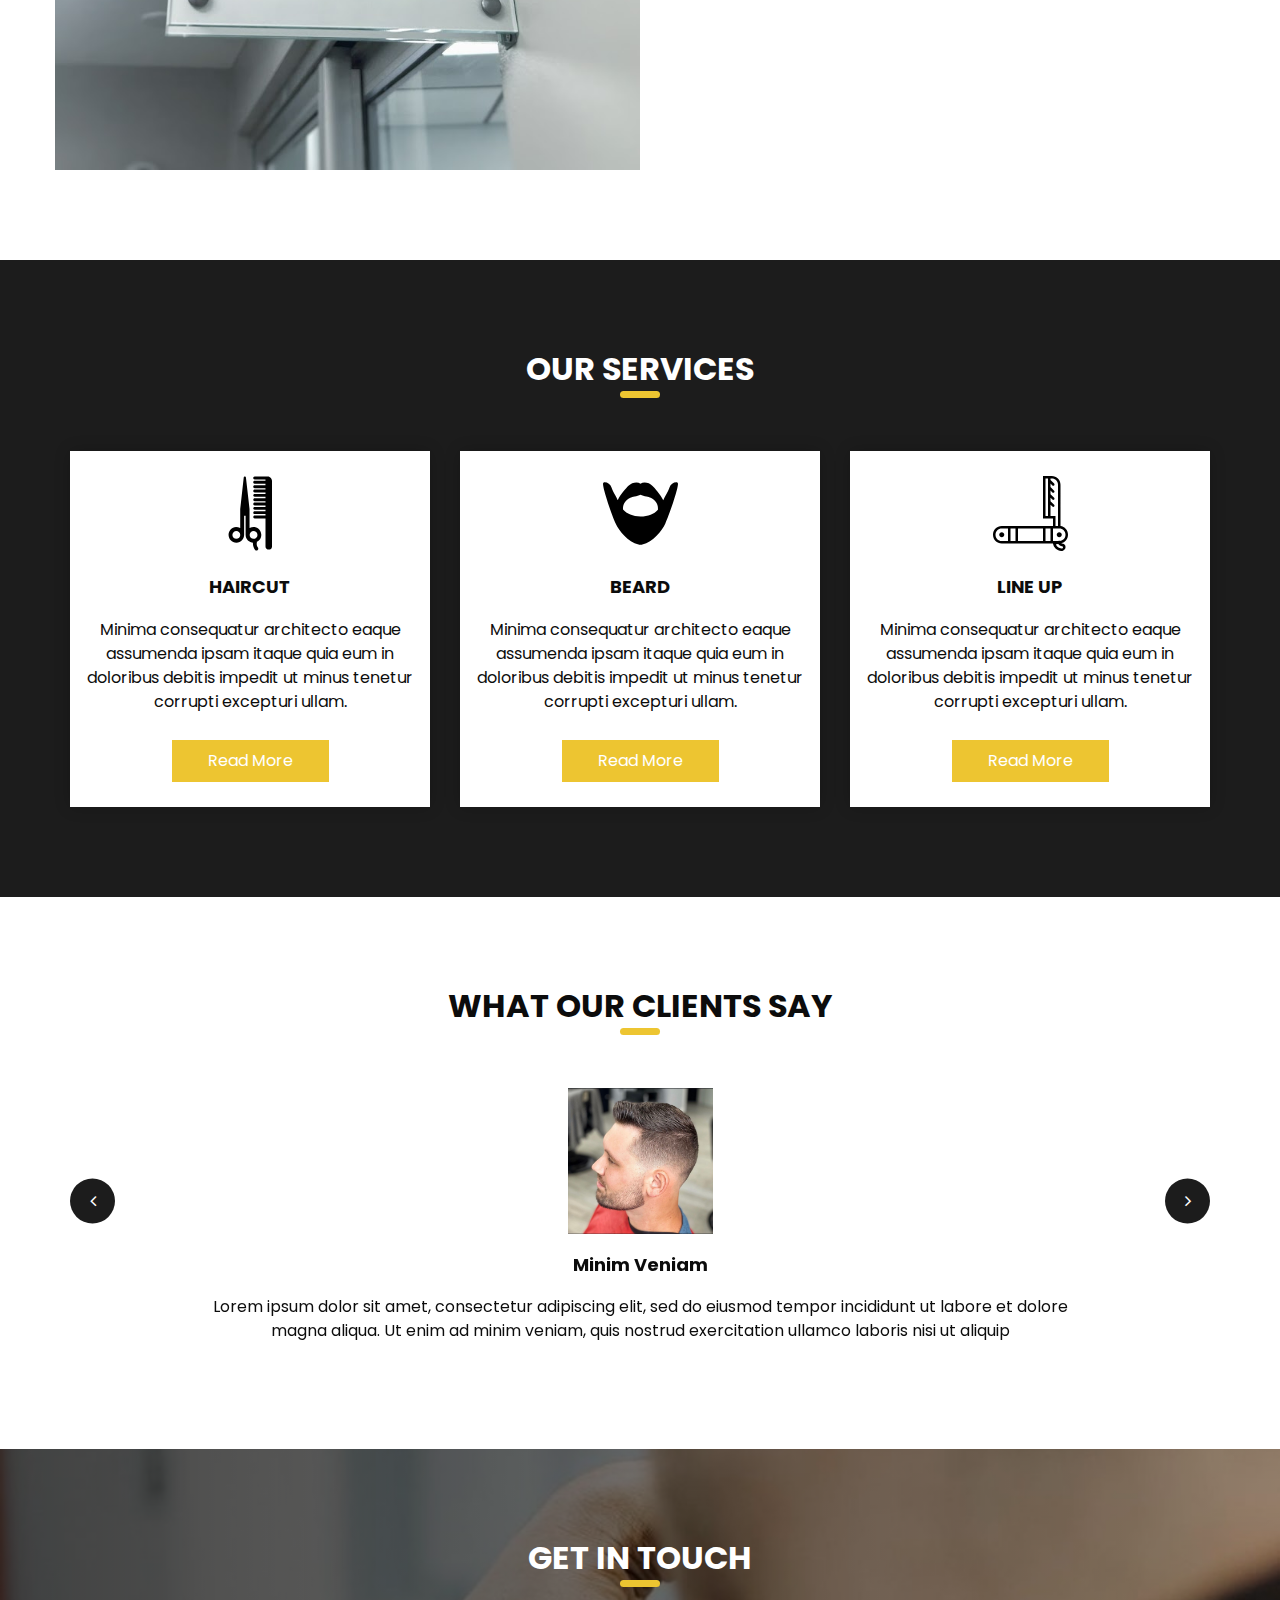
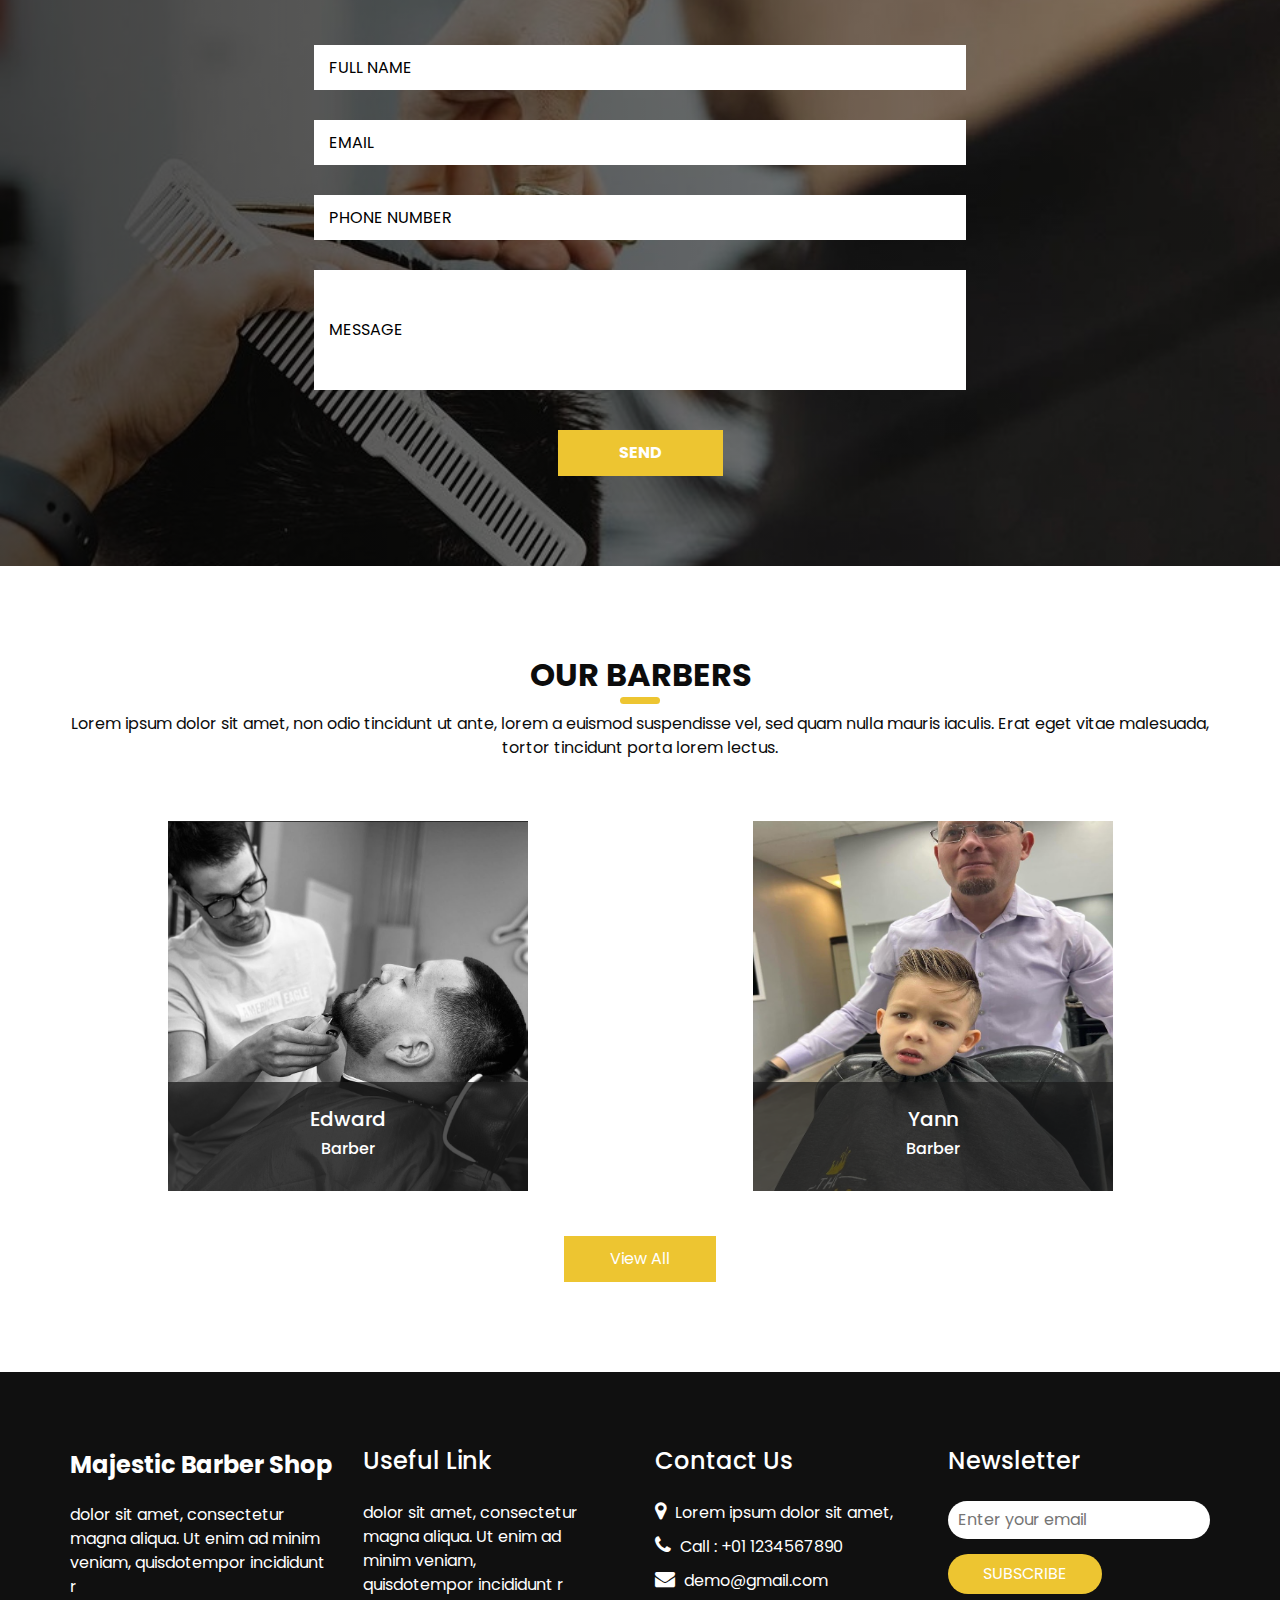
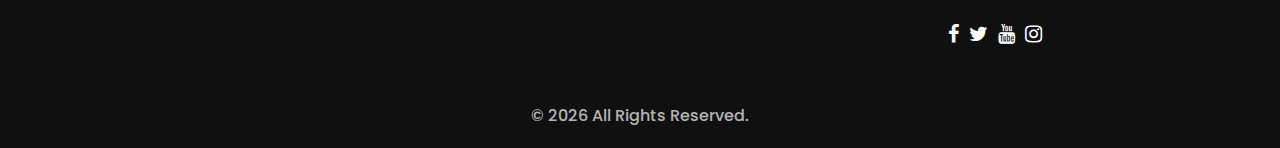
==== commit 9ced58c6: "Update index.html" ====
--- a/index.html
+++ b/index.html
@@ -40,16 +40,16 @@
       <div class="header_top">
         <div class="container-fluid">
           <div class="contact_link-container">
-            <a href="" class="contact_link1">
+            <a href="https://maps.app.goo.gl/97GqxovKQwGmazxw9" class="contact_link1">
               <i class="fa fa-map-marker" aria-hidden="true"></i>
               <span>
-                Lorem ipsum dolor sit amet,
-              </span>
-            </a>
-            <a href="" class="contact_link2">
+                21300 S Branch Blvd, Estero, FL 33928
+              </span>
+            </a>
+            <a href="tel:+12395441119" class="contact_link2">
               <i class="fa fa-phone" aria-hidden="true"></i>
               <span>
-                Call : +01 1234567890
+                Call : +01 (239)544-1119
               </span>
             </a>
             <a href="" class="contact_link3">
@@ -138,11 +138,9 @@
                       </span>
                     </h1>
                     <p>
-                      Lorem ipsum dolor sit amet, consectetur adipiscing elit,
-                      sed do eiusmod magna aliqua. Ut enim ad minim veniam
+                      We're obsessed with making you look your absolute best.
                     </p>
                     <div class="btn-box">
-                      <a href="" class="btn-1"> Read more </a>
                       <a href="https://book.squareup.com/appointments/pr9jvyiqyrjsyd/location/L3YX26MSCRMR7/services?gei=PBGwZqStJIKHwbkP8vHSuQU&hl=en-US&rwg_token=AJKvS9XyztDcApwB7ZUOKeSYKAQ6K8af6vWI-OW8HE6ZUZdHbewajOHUdj0RH1kJL0e4GAeArjMO1M4vDvgA8QuWW1H_bokBAw%3D%3D" class="btn-2">Book</a>
                     </div>
                   </div>
@@ -162,11 +160,9 @@
                       </span>
                     </h1>
                     <p>
-                      Lorem ipsum dolor sit amet, consectetur adipiscing elit,
-                      sed do eiusmod magna aliqua. Ut enim ad minim veniam
+                      Let us elevate your look and turn heads with a cut that's perfect for you.
                     </p>
                     <div class="btn-box">
-                      <a href="" class="btn-1"> Read more </a>
                       <a href="https://book.squareup.com/appointments/pr9jvyiqyrjsyd/location/L3YX26MSCRMR7/services?gei=PBGwZqStJIKHwbkP8vHSuQU&hl=en-US&rwg_token=AJKvS9XyztDcApwB7ZUOKeSYKAQ6K8af6vWI-OW8HE6ZUZdHbewajOHUdj0RH1kJL0e4GAeArjMO1M4vDvgA8QuWW1H_bokBAw%3D%3D" class="btn-2">Book</a>
                     </div>
                   </div>
@@ -207,17 +203,13 @@
               </h2>
             </div>
             <p>
-              Lorem ipsum dolor sit amet, consectetur adipiscing elit, sed do
-              eiusmod tempor incididunt ut labore et dolore magna aliqua. Ut
-              enim ad minim veniam, quis nostrud exercitation ullamco laboris
-              nisi ut aliquip ex ea commodo consequat. Duis aute irure dolor
-              in reprehenderit in voluptate velit
+              We're two barbers passionate about crafting the perfect cut right here in 
+              Estero. Our cozy, modern shop is designed with you in mind. We believe every 
+              client deserves a haircut that not only looks great but also boosts your 
+              confidence. With years of experience and a dedication to excellence, we're 
+              committed to making each visit a relaxing and rewarding experience. Leave our 
+              shop with a smile and a hairstyle you'll love.
             </p>
-            <div class="btn-box">
-              <a href="">
-                Read More
-              </a>
-            </div>
           </div>
         </div>
       </div>
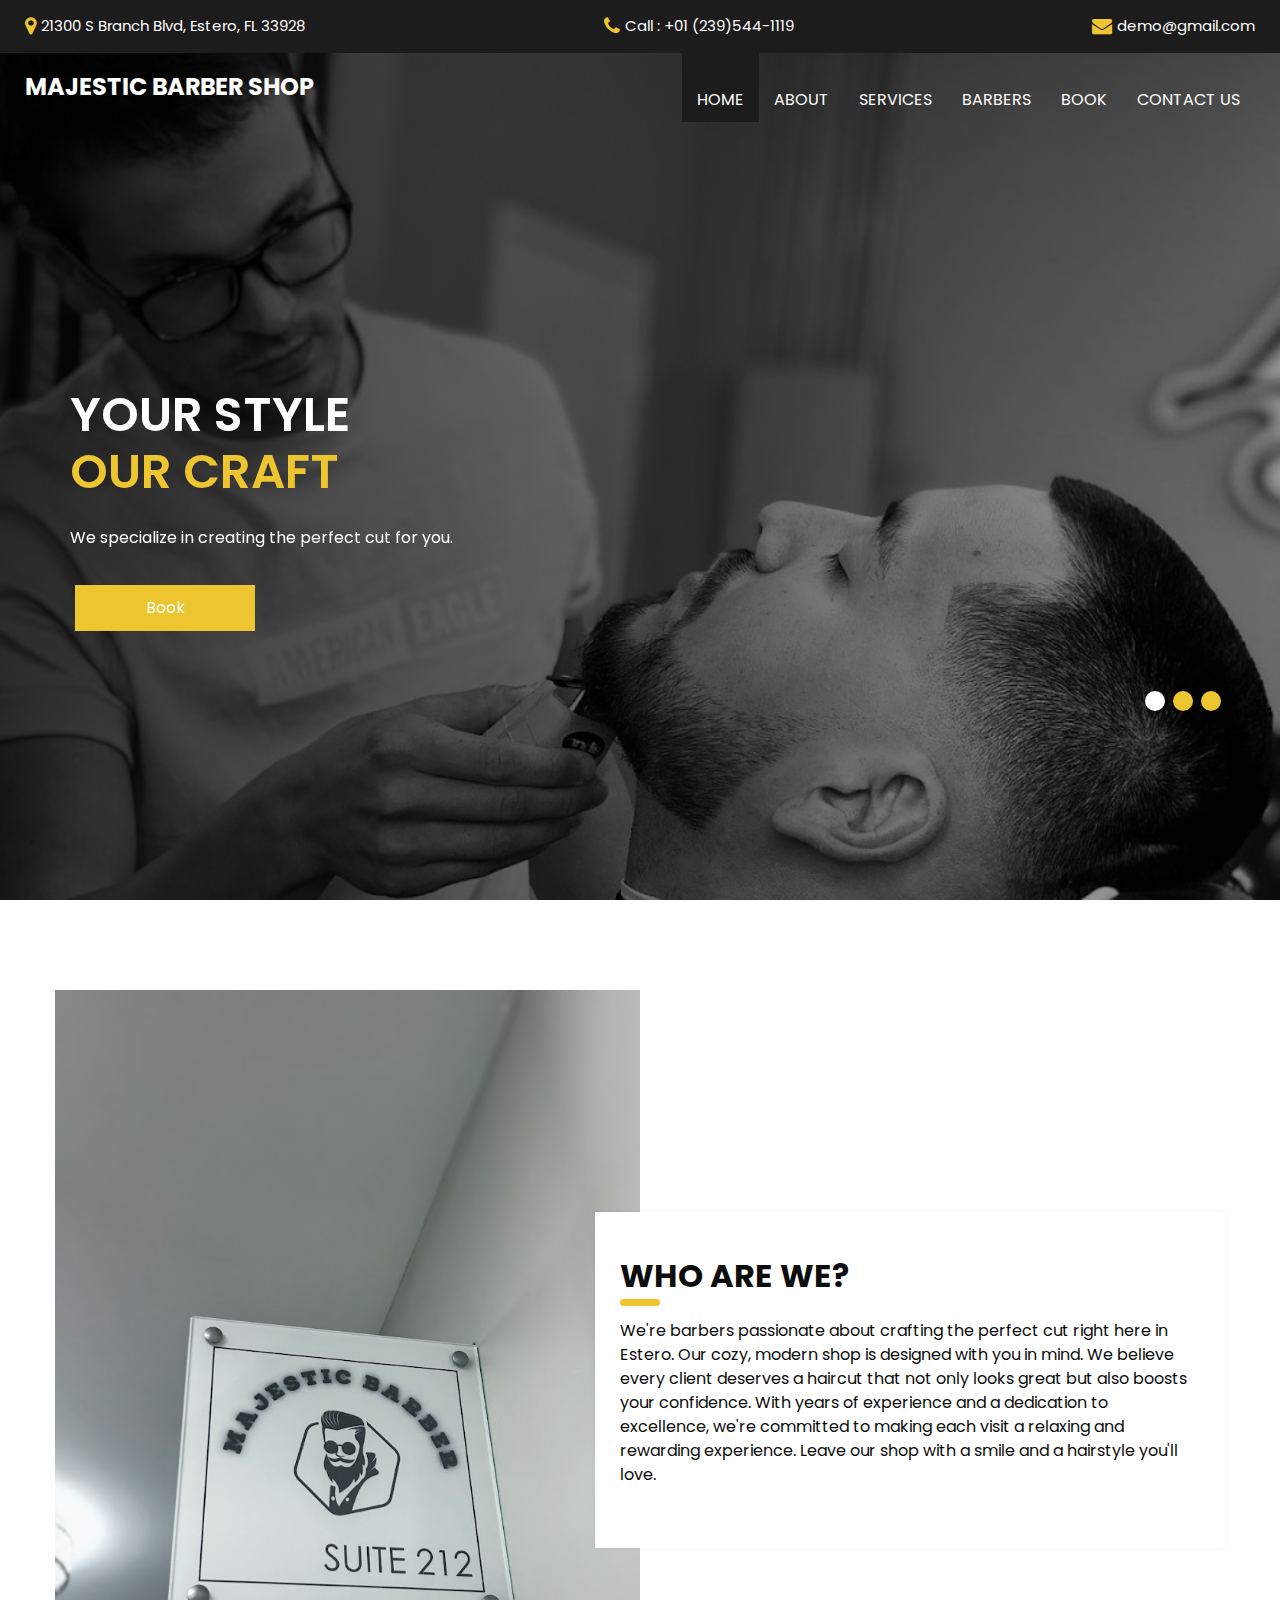
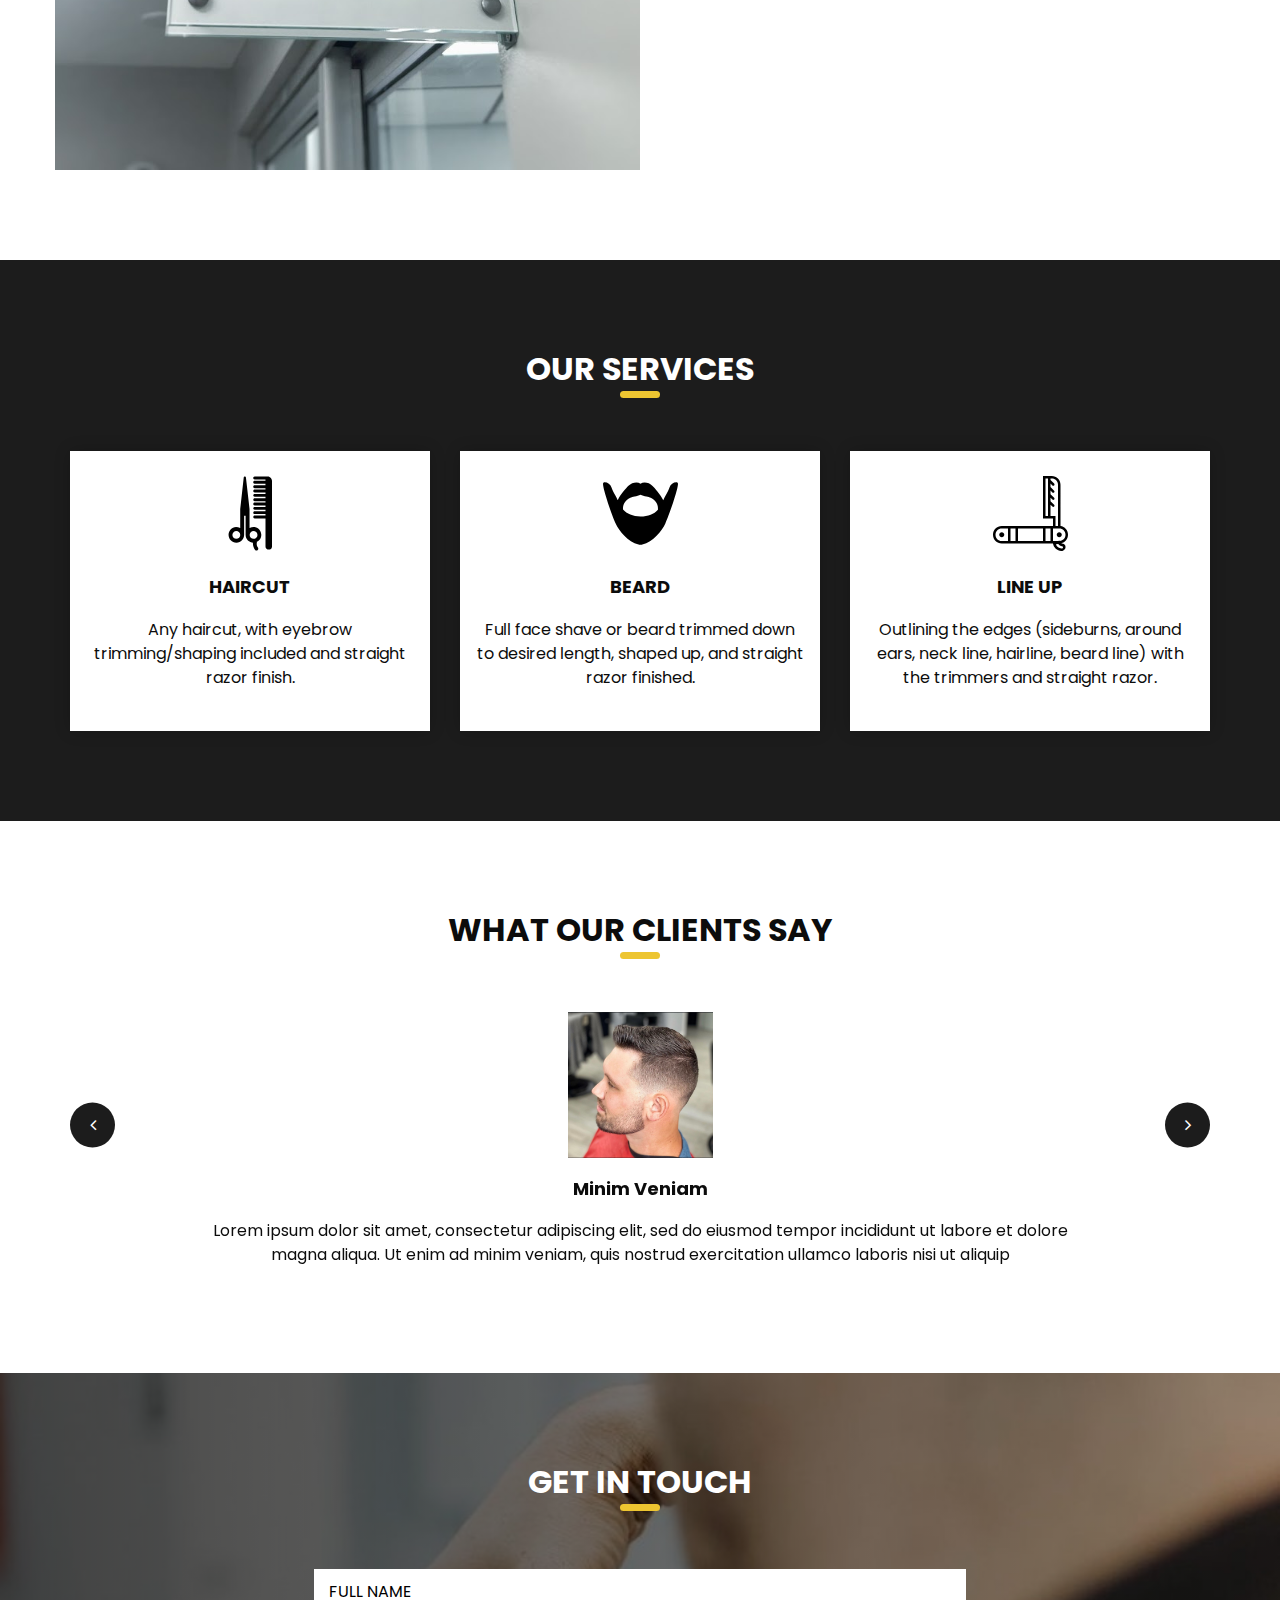
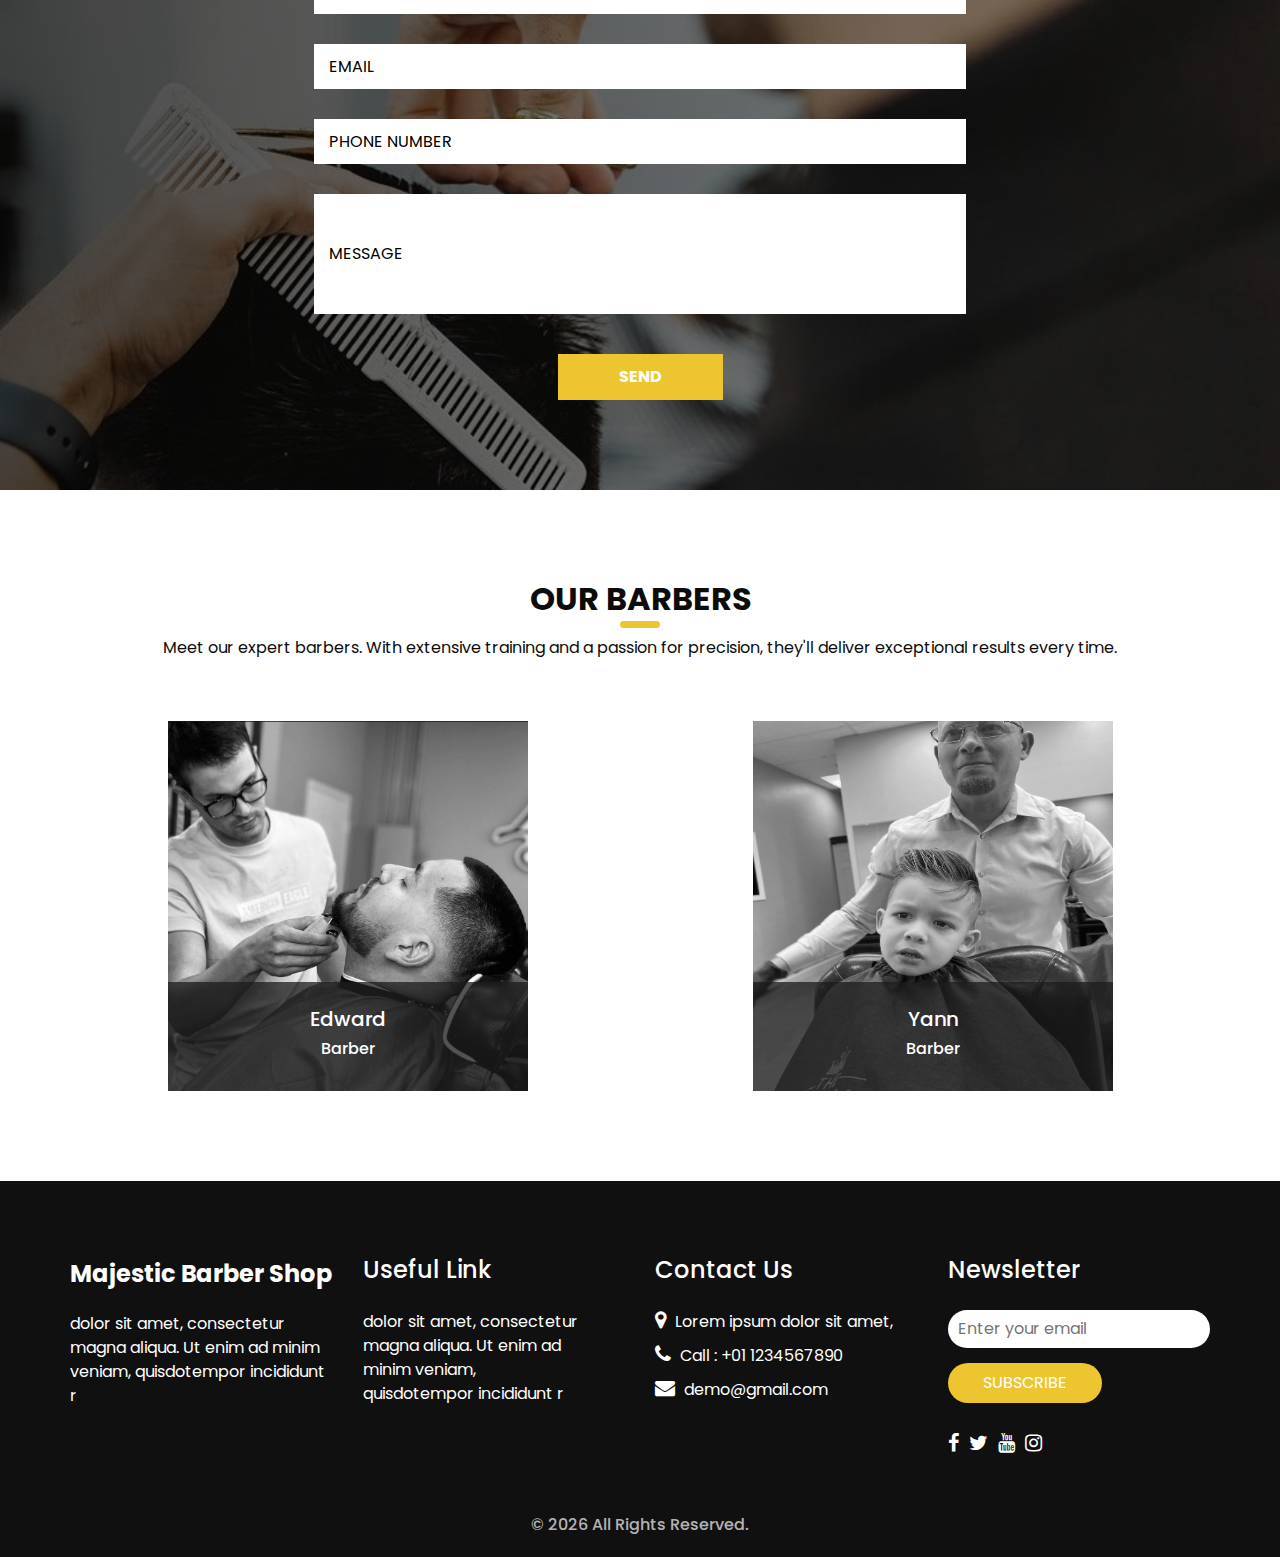
==== commit e447b4ec: "Update index.html" ====
--- a/index.html
+++ b/index.html
@@ -203,7 +203,7 @@
               </h2>
             </div>
             <p>
-              We're two barbers passionate about crafting the perfect cut right here in 
+              We're barbers passionate about crafting the perfect cut right here in 
               Estero. Our cozy, modern shop is designed with you in mind. We believe every 
               client deserves a haircut that not only looks great but also boosts your 
               confidence. With years of experience and a dedication to excellence, we're 
@@ -238,11 +238,8 @@
                 Haircut
               </h6>
               <p>
-                Minima consequatur architecto eaque assumenda ipsam itaque quia eum in doloribus debitis impedit ut minus tenetur corrupti excepturi ullam.
+                Any haircut, with eyebrow trimming/shaping included and straight razor finish.
               </p>
-              <a href="">
-                Read More
-              </a>
             </div>
           </div>
         </div>
@@ -256,11 +253,8 @@
                 Beard
               </h6>
               <p>
-                Minima consequatur architecto eaque assumenda ipsam itaque quia eum in doloribus debitis impedit ut minus tenetur corrupti excepturi ullam.
+                Full face shave or beard trimmed down to desired length, shaped up, and straight razor finished.
               </p>
-              <a href="">
-                Read More
-              </a>
             </div>
           </div>
         </div>
@@ -274,11 +268,8 @@
                 Line up
               </h6>
               <p>
-                Minima consequatur architecto eaque assumenda ipsam itaque quia eum in doloribus debitis impedit ut minus tenetur corrupti excepturi ullam.
+                Outlining the edges (sideburns, around ears, neck line, hairline, beard line) with the trimmers and straight razor.
               </p>
-              <a href="">
-                Read More
-              </a>
             </div>
           </div>
         </div>
@@ -428,8 +419,8 @@
           Our Barbers
         </h2>
         <p>
-          Lorem ipsum dolor sit amet, non odio tincidunt ut ante, lorem a euismod suspendisse vel, sed quam nulla mauris
-          iaculis. Erat eget vitae malesuada, tortor tincidunt porta lorem lectus.
+          Meet our expert barbers. With extensive training and a passion 
+          for precision, they'll deliver exceptional results every time.
         </p>
       </div>
       <div class="row">
@@ -451,7 +442,7 @@
         <div class="col-md-4 col-sm-6 mx-auto ">
           <div class="box">
             <div class="img-box">
-              <img src="images/jann-barber.jpg" height="370" alt="">
+              <img src="images/jann-barber.jpg" height="370" alt="" style="filter:grayscale(100%);">
             </div>
             <div class="detail-box">
               <h5>
@@ -463,11 +454,6 @@
             </div>
           </div>
         </div>
-      </div>
-      <div class="btn-box">
-        <a href="">
-          View All
-        </a>
       </div>
     </div>
   </section>
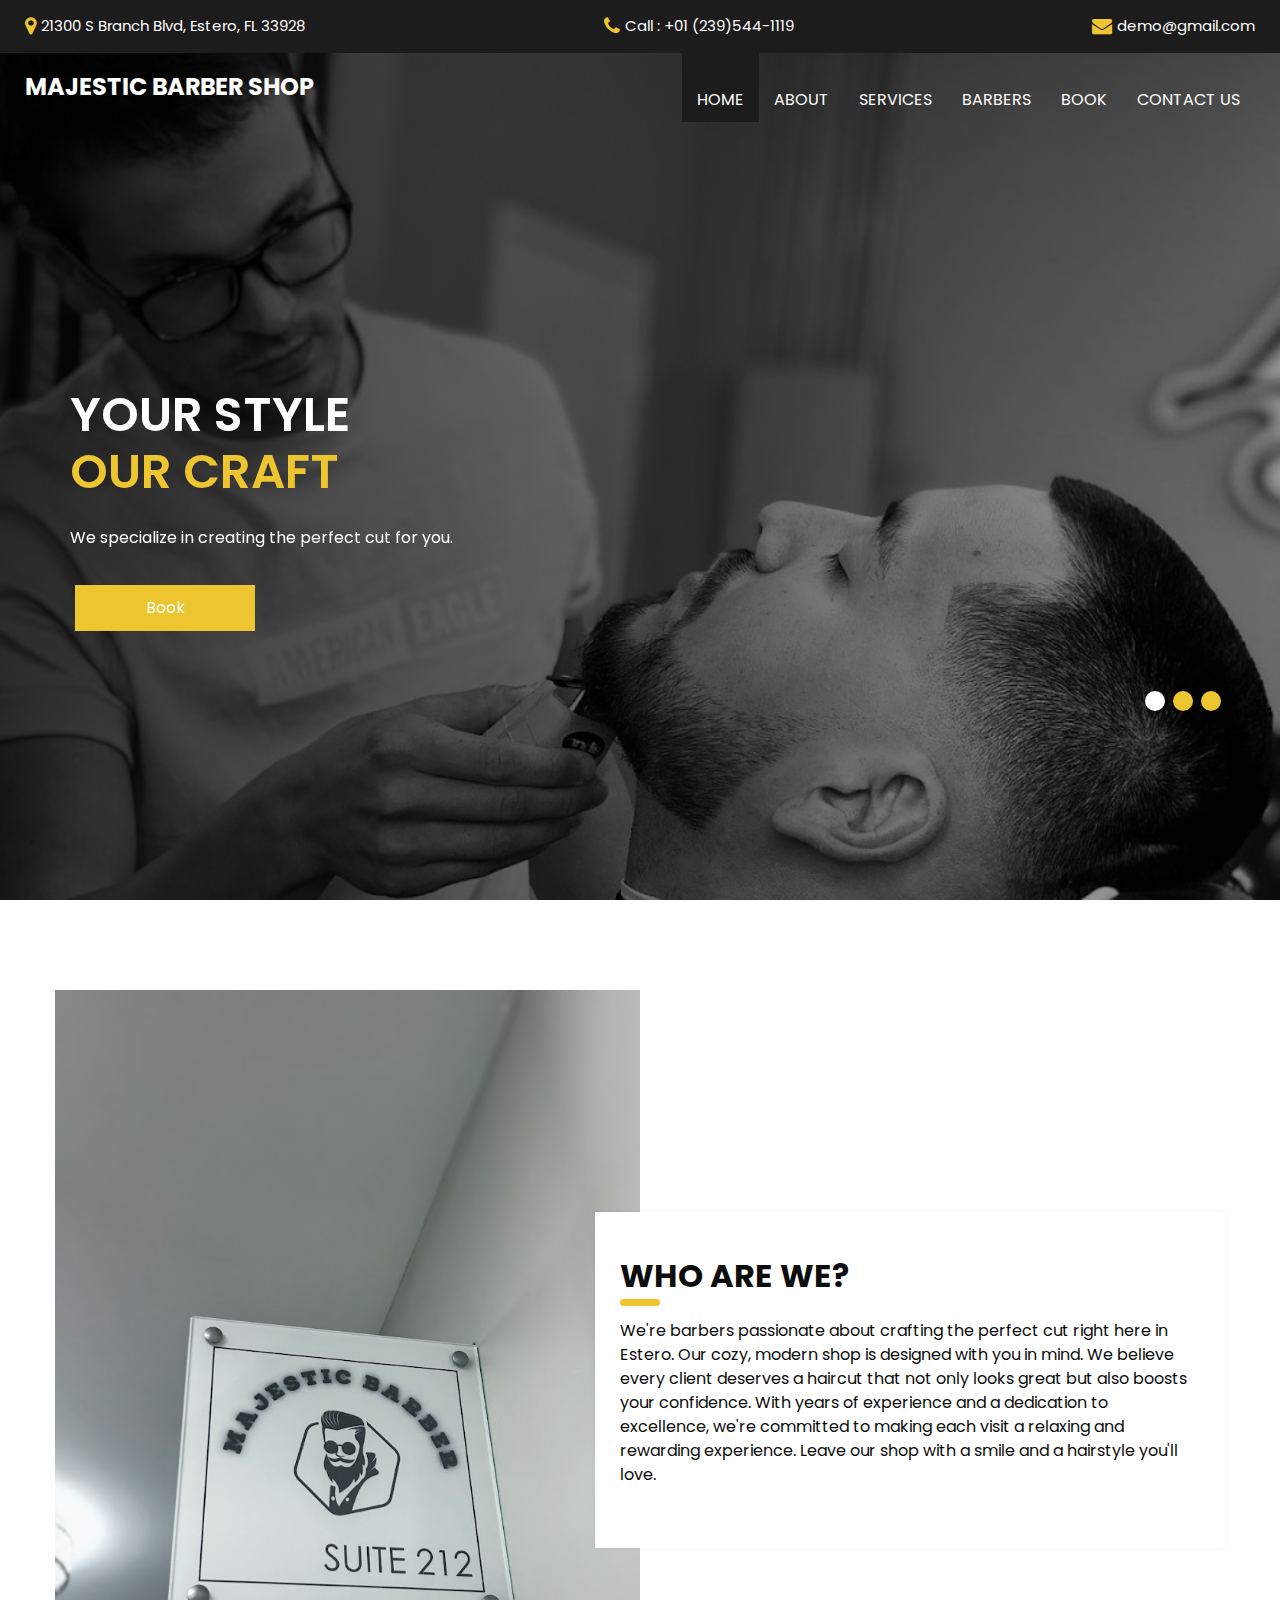
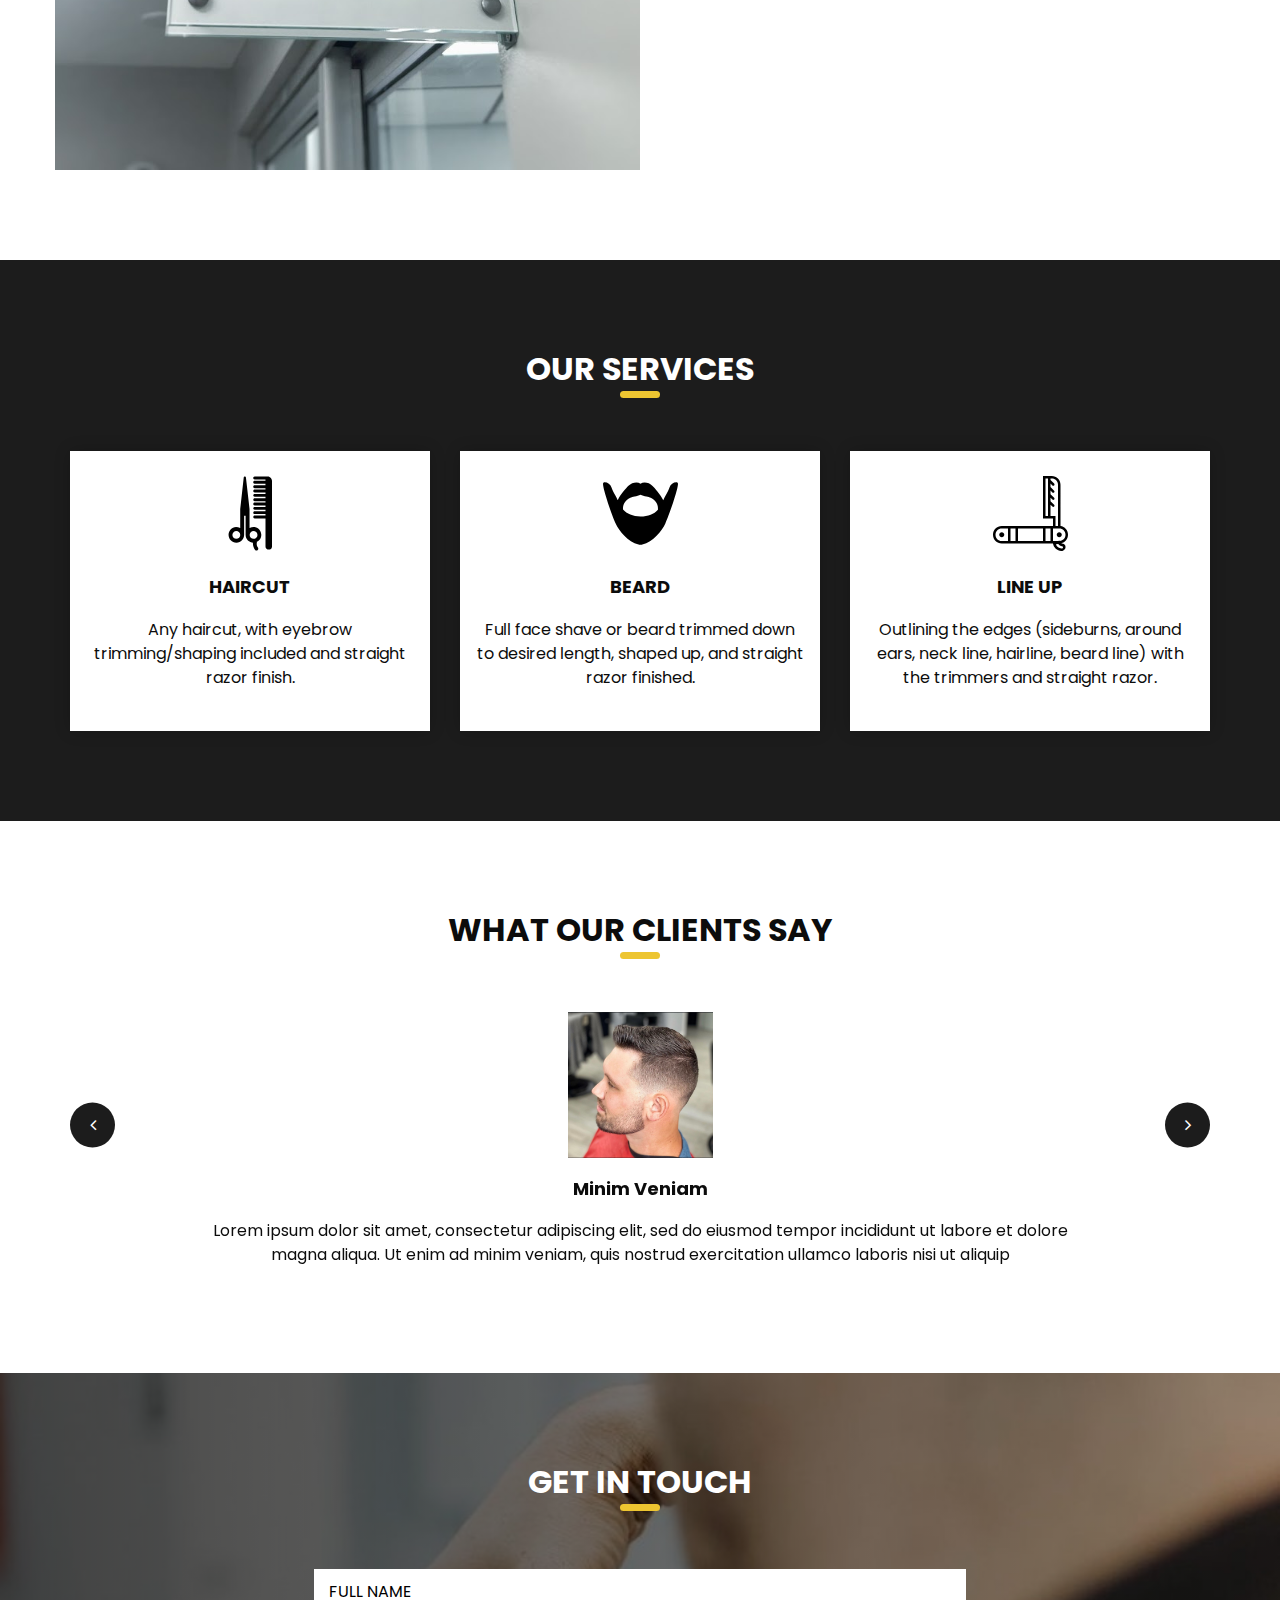
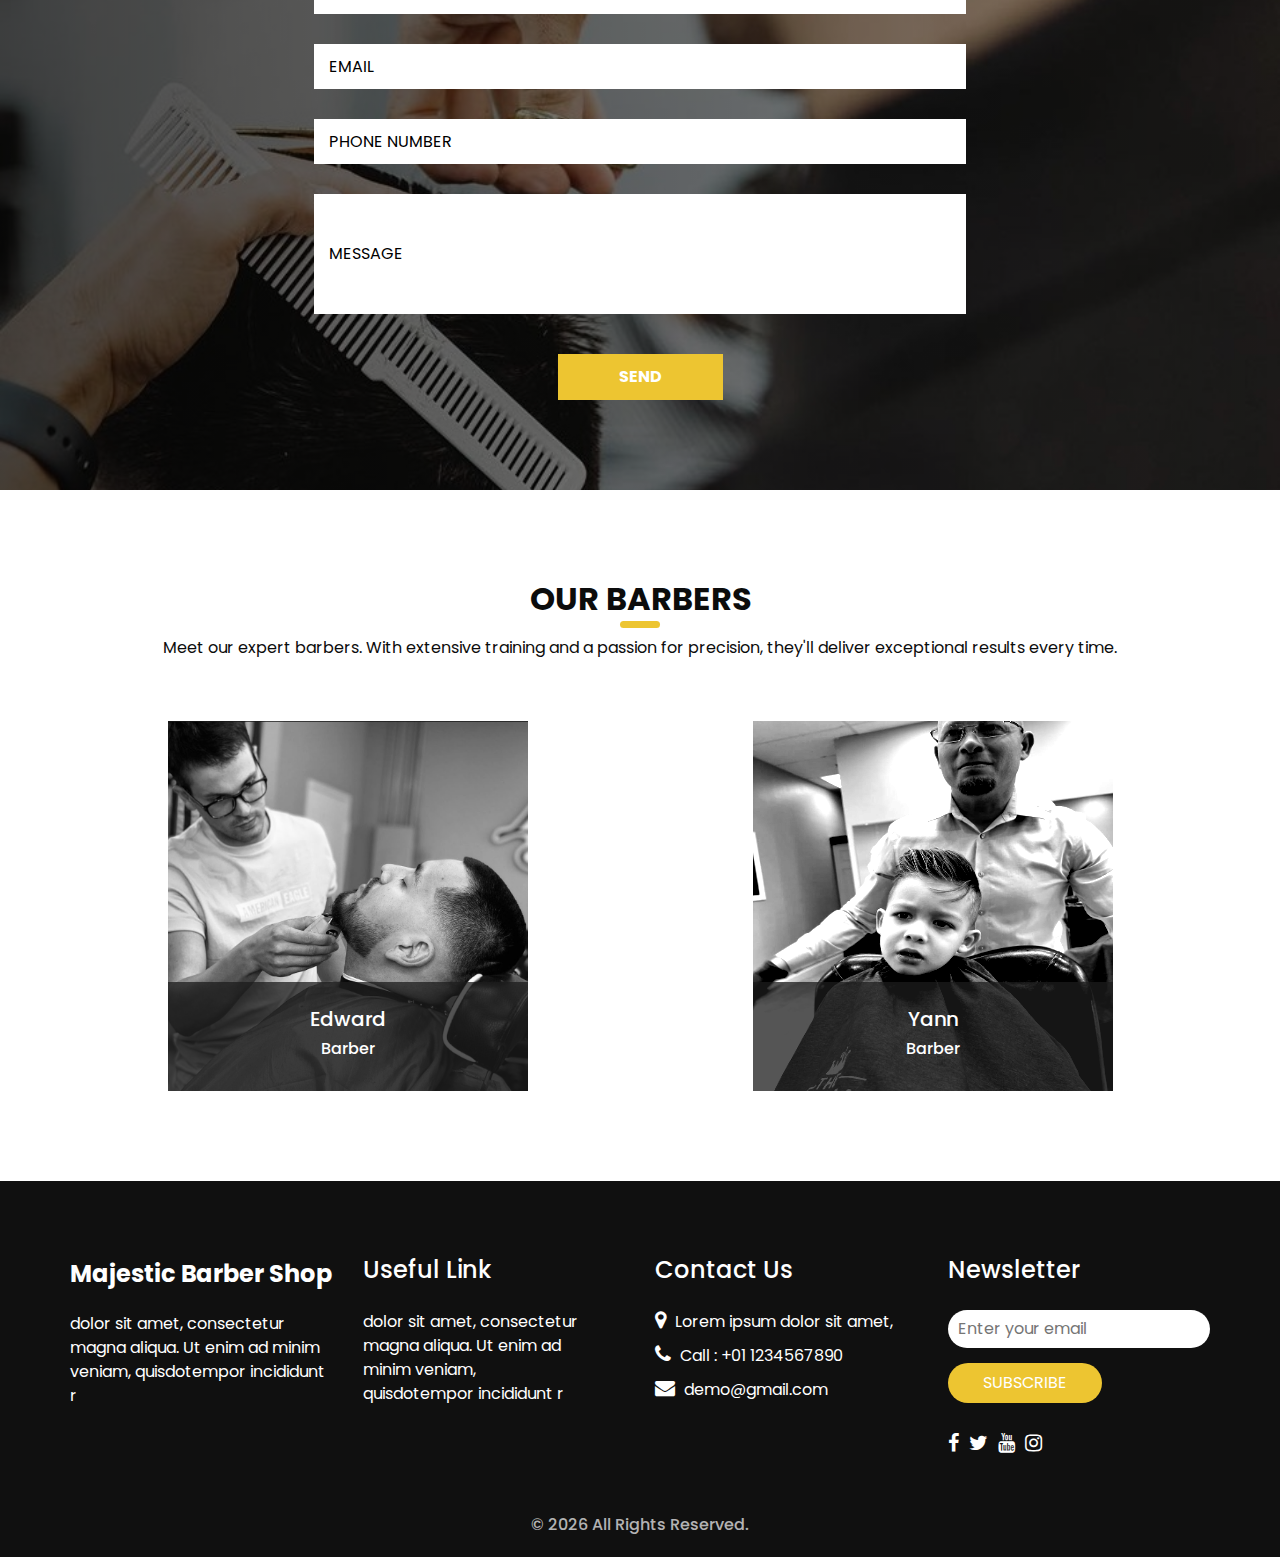
==== commit 6ae294e1: "Update index.html" ====
--- a/index.html
+++ b/index.html
@@ -442,7 +442,7 @@
         <div class="col-md-4 col-sm-6 mx-auto ">
           <div class="box">
             <div class="img-box">
-              <img src="images/jann-barber.jpg" height="370" alt="" style="filter:grayscale(100%);">
+              <img src="images/jann-barber.jpg" height="370" alt="" style="filter:grayscale(100%) contrast(2);">
             </div>
             <div class="detail-box">
               <h5>
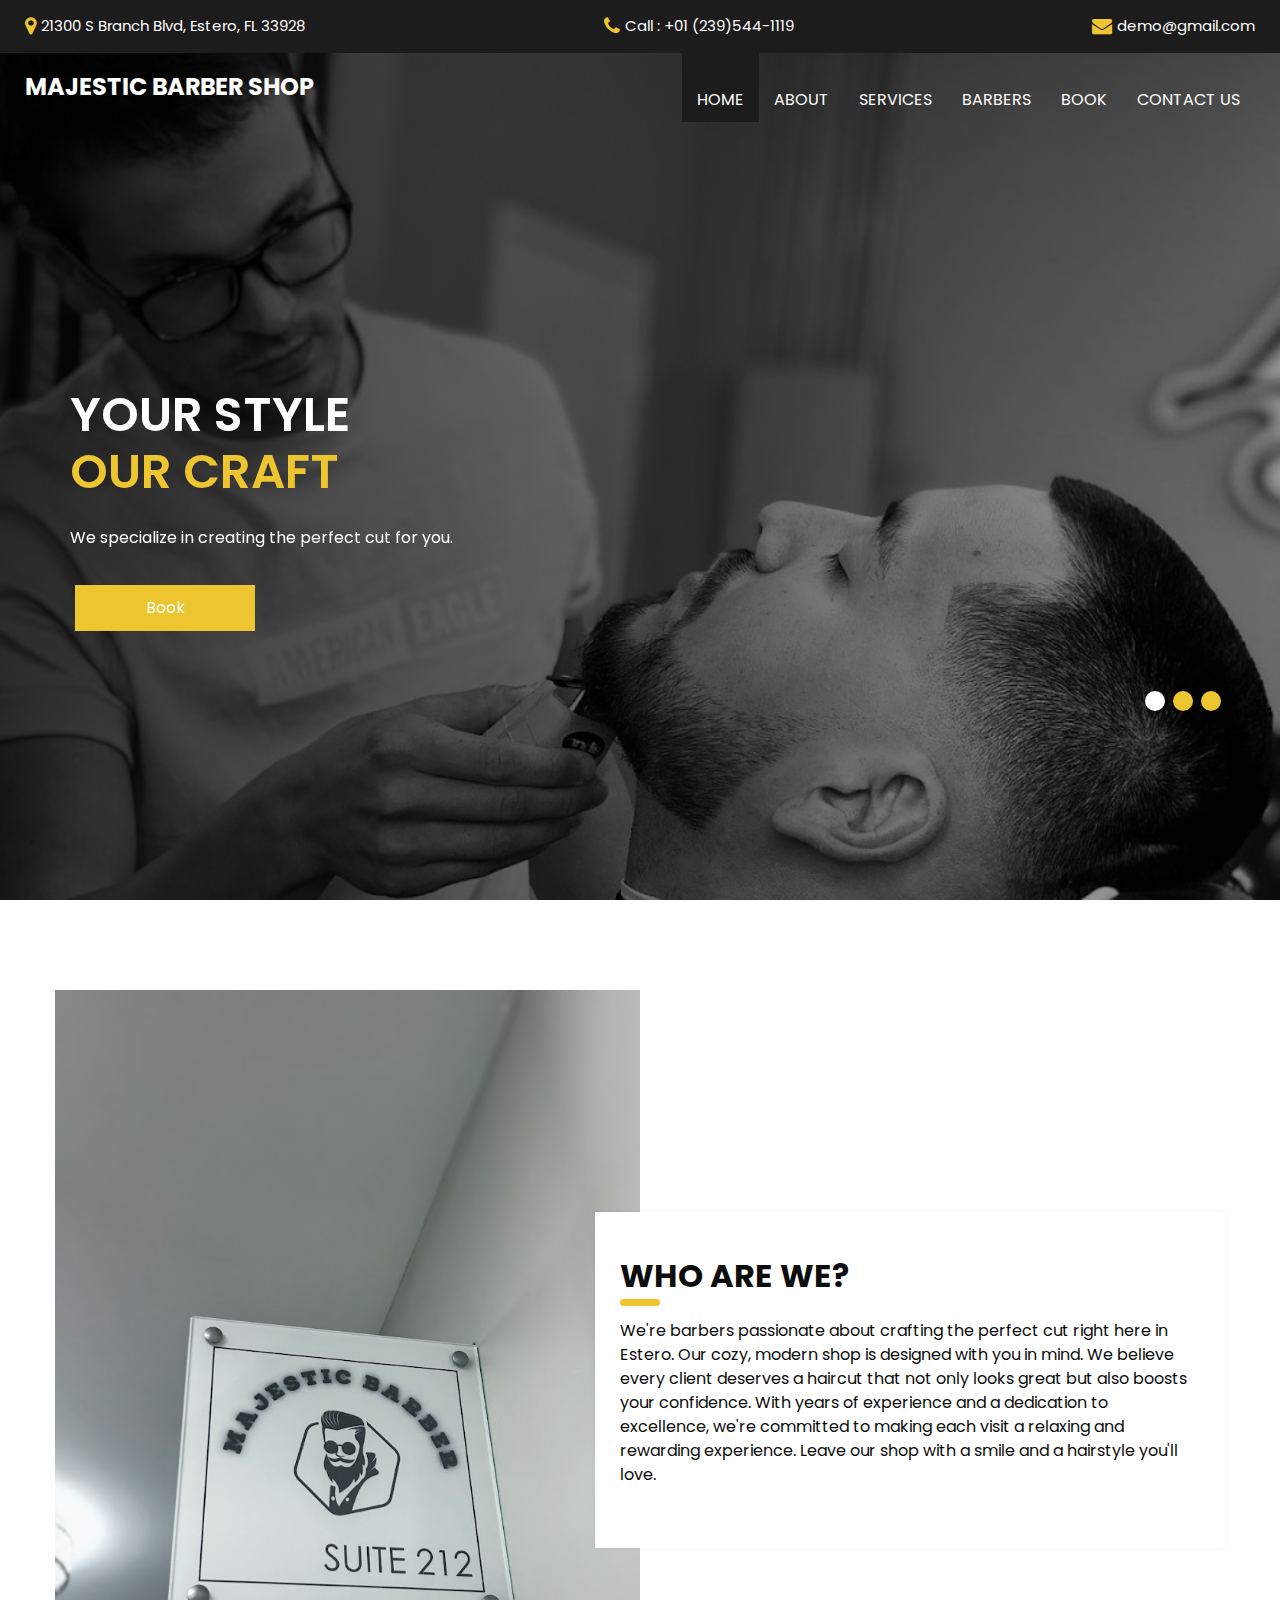
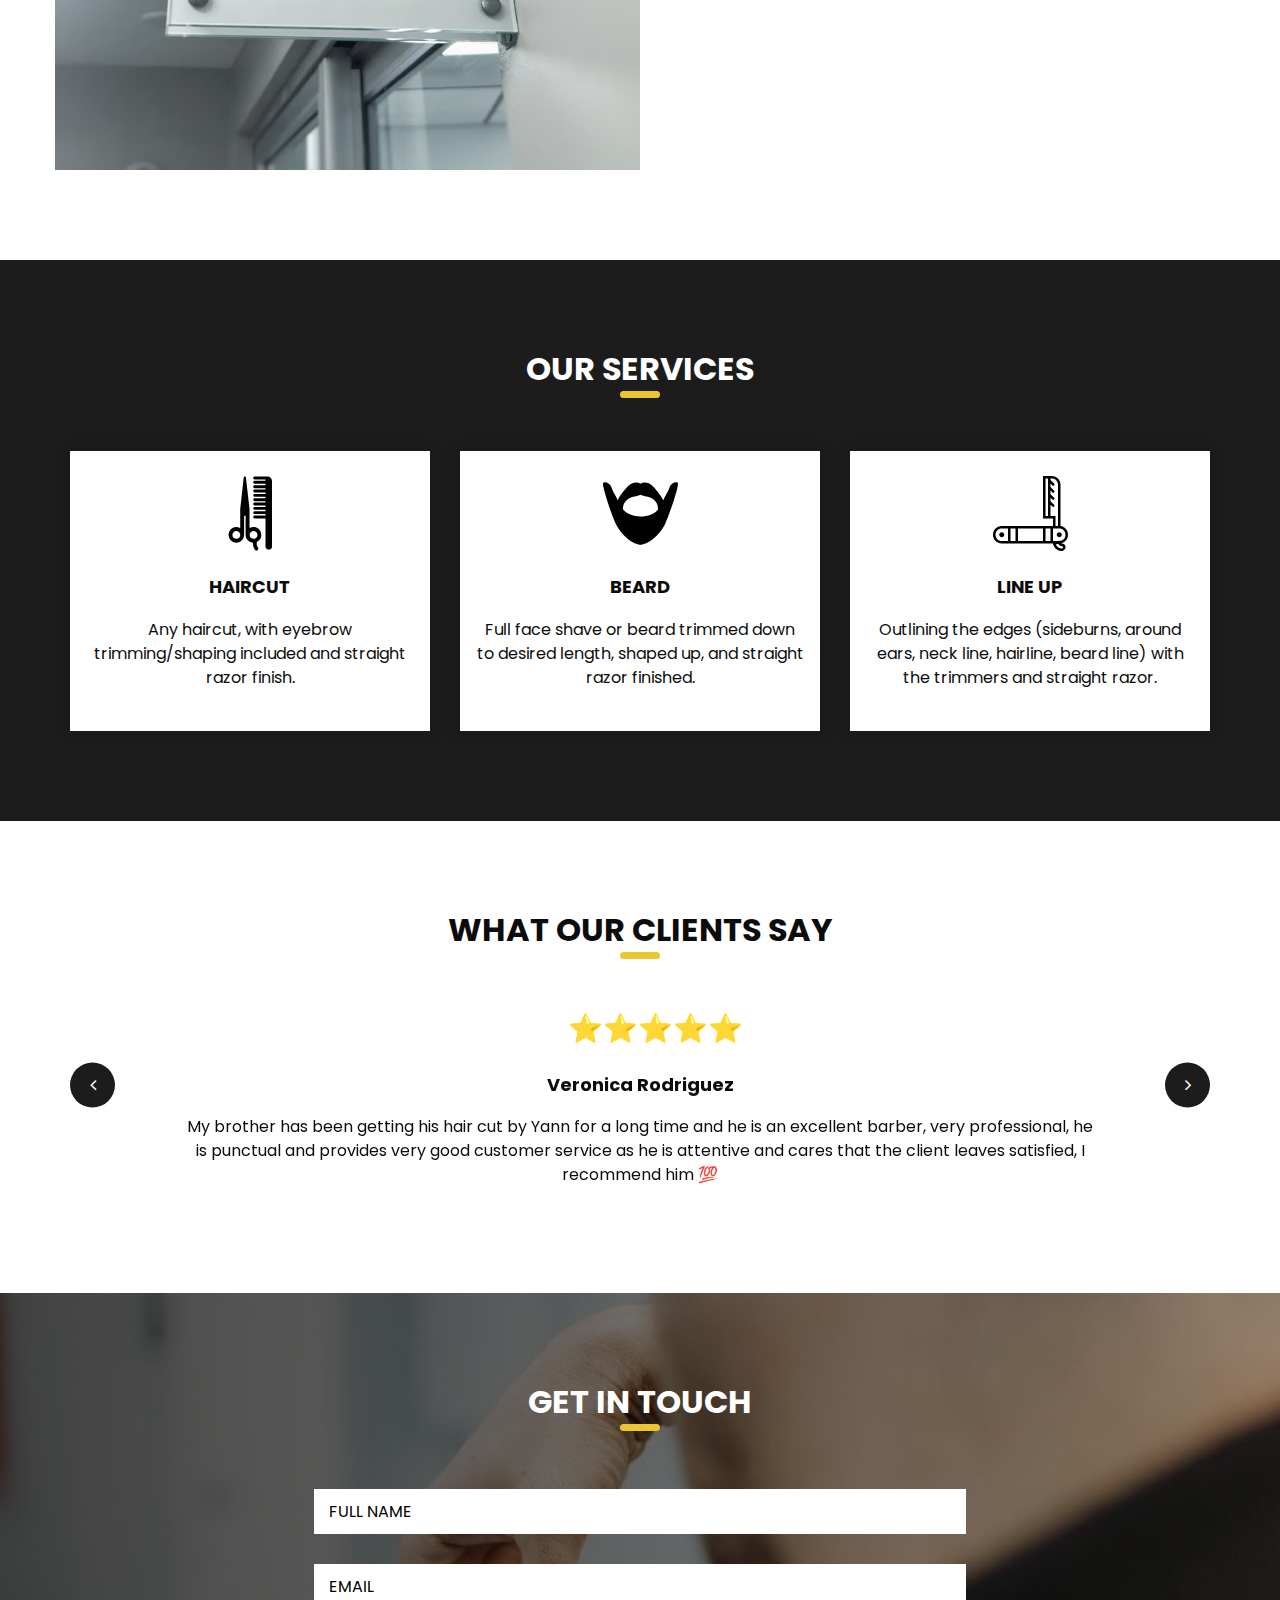
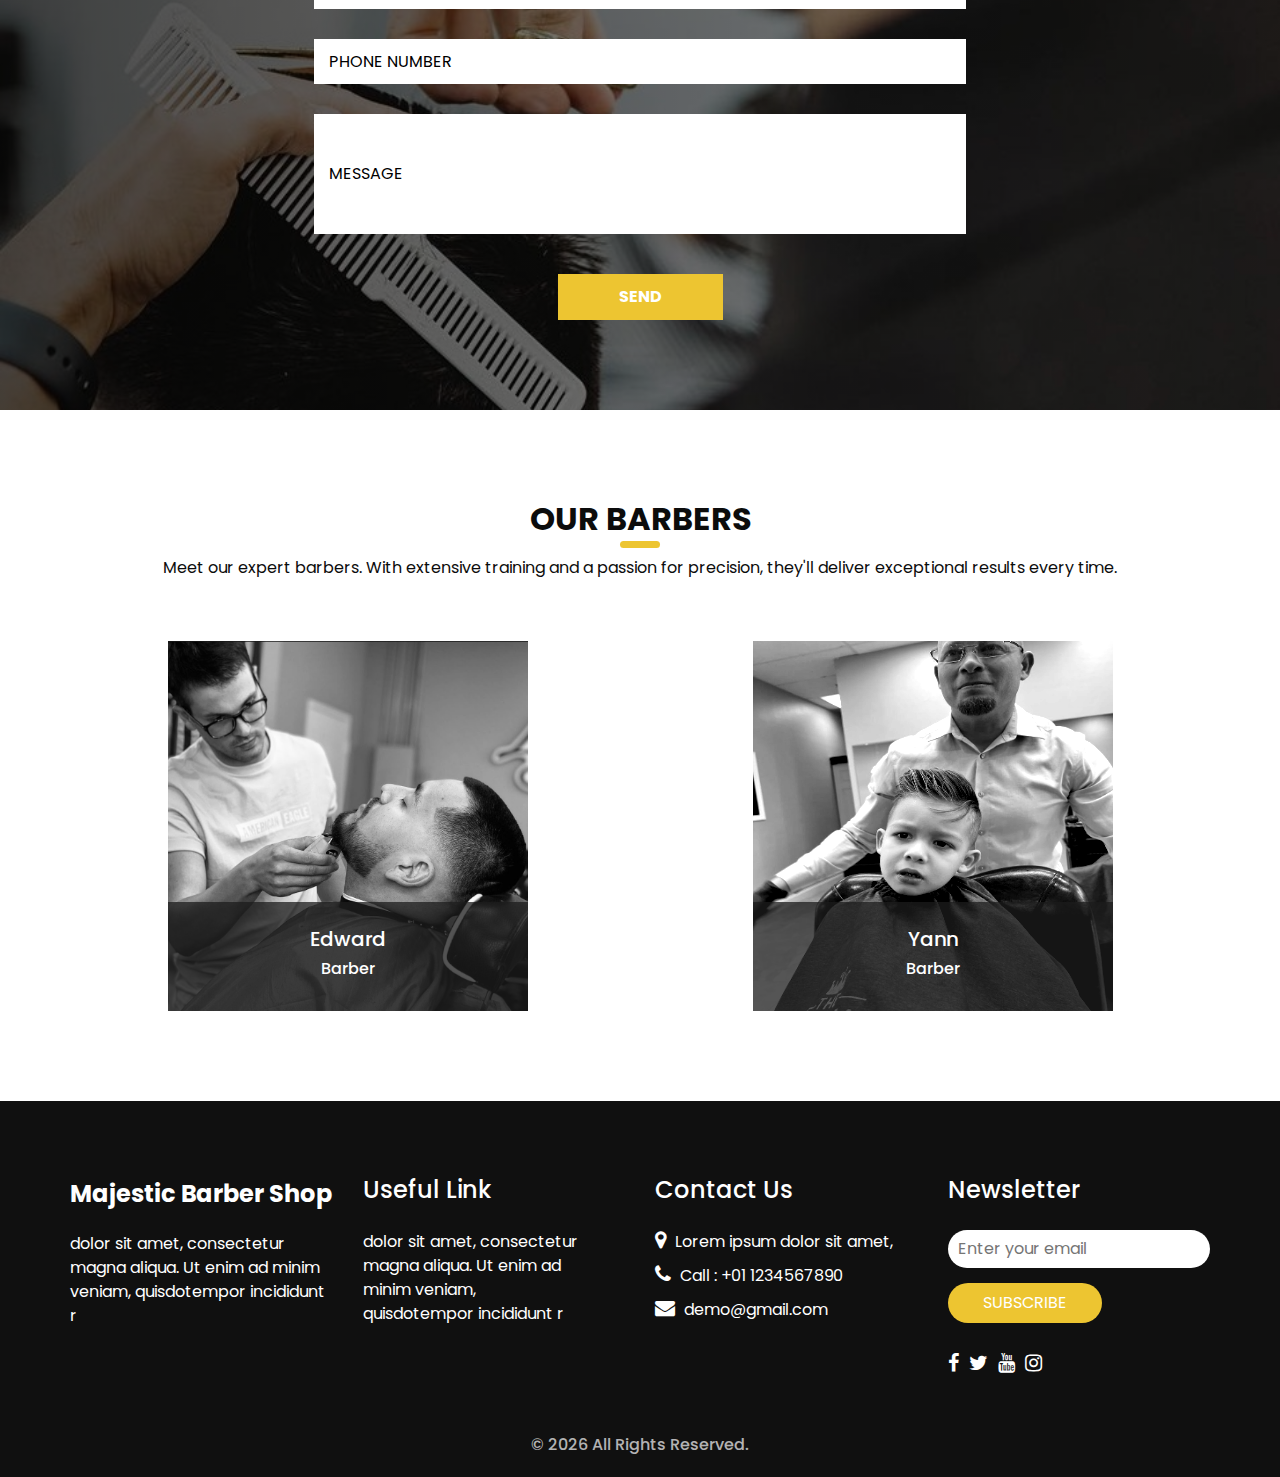
==== commit 438c506b: "Update index.html" ====
--- a/index.html
+++ b/index.html
@@ -294,17 +294,16 @@
           <div class="carousel-item active">
             <div class="box">
               <div class="img-box">
-                <img src="images/client.jpg" alt="">
+                <h3>⭐⭐⭐⭐⭐</h3>
               </div>
               <div class="detail-box">
                 <h4>
-                  Minim Veniam
+                  Veronica Rodriguez
                 </h4>
                 <p>
-                  Lorem ipsum dolor sit amet, consectetur adipiscing elit, sed
-                  do eiusmod tempor incididunt ut labore et dolore magna
-                  aliqua. Ut enim ad minim veniam, quis nostrud exercitation
-                  ullamco laboris nisi ut aliquip
+                  My brother has been getting his hair cut by Yann for a long time and he is an excellent barber, 
+                  very professional, he is punctual and provides very good customer service as he is attentive and 
+                  cares that the client leaves satisfied, I recommend him 💯
                 </p>
               </div>
             </div>
@@ -316,13 +315,10 @@
               </div>
               <div class="detail-box">
                 <h4>
-                  Minim Veniam
+                  Dr.Yasiel Carvajal
                 </h4>
                 <p>
-                  Lorem ipsum dolor sit amet, consectetur adipiscing elit, sed
-                  do eiusmod tempor incididunt ut labore et dolore magna
-                  aliqua. Ut enim ad minim veniam, quis nostrud exercitation
-                  ullamco laboris nisi ut aliquip
+                  Edward is my barber. Very professional. Excellent service in a very cozy place. I will definitely go for my weekly haircut.
                 </p>
               </div>
             </div>
@@ -334,13 +330,10 @@
               </div>
               <div class="detail-box">
                 <h4>
-                  Minim Veniam
+                  Joey Fernandez
                 </h4>
                 <p>
-                  Lorem ipsum dolor sit amet, consectetur adipiscing elit, sed
-                  do eiusmod tempor incididunt ut labore et dolore magna
-                  aliqua. Ut enim ad minim veniam, quis nostrud exercitation
-                  ullamco laboris nisi ut aliquip
+                  Love this barbershop! Very nice environment and at home feel! Very nice people overall highly recommend!
                 </p>
               </div>
             </div>
@@ -442,7 +435,7 @@
         <div class="col-md-4 col-sm-6 mx-auto ">
           <div class="box">
             <div class="img-box">
-              <img src="images/jann-barber.jpg" height="370" alt="" style="filter:grayscale(100%) contrast(2);">
+              <img src="images/jann-barber.jpg" height="370" alt="" style="filter:grayscale(100%) contrast(1.5);">
             </div>
             <div class="detail-box">
               <h5>
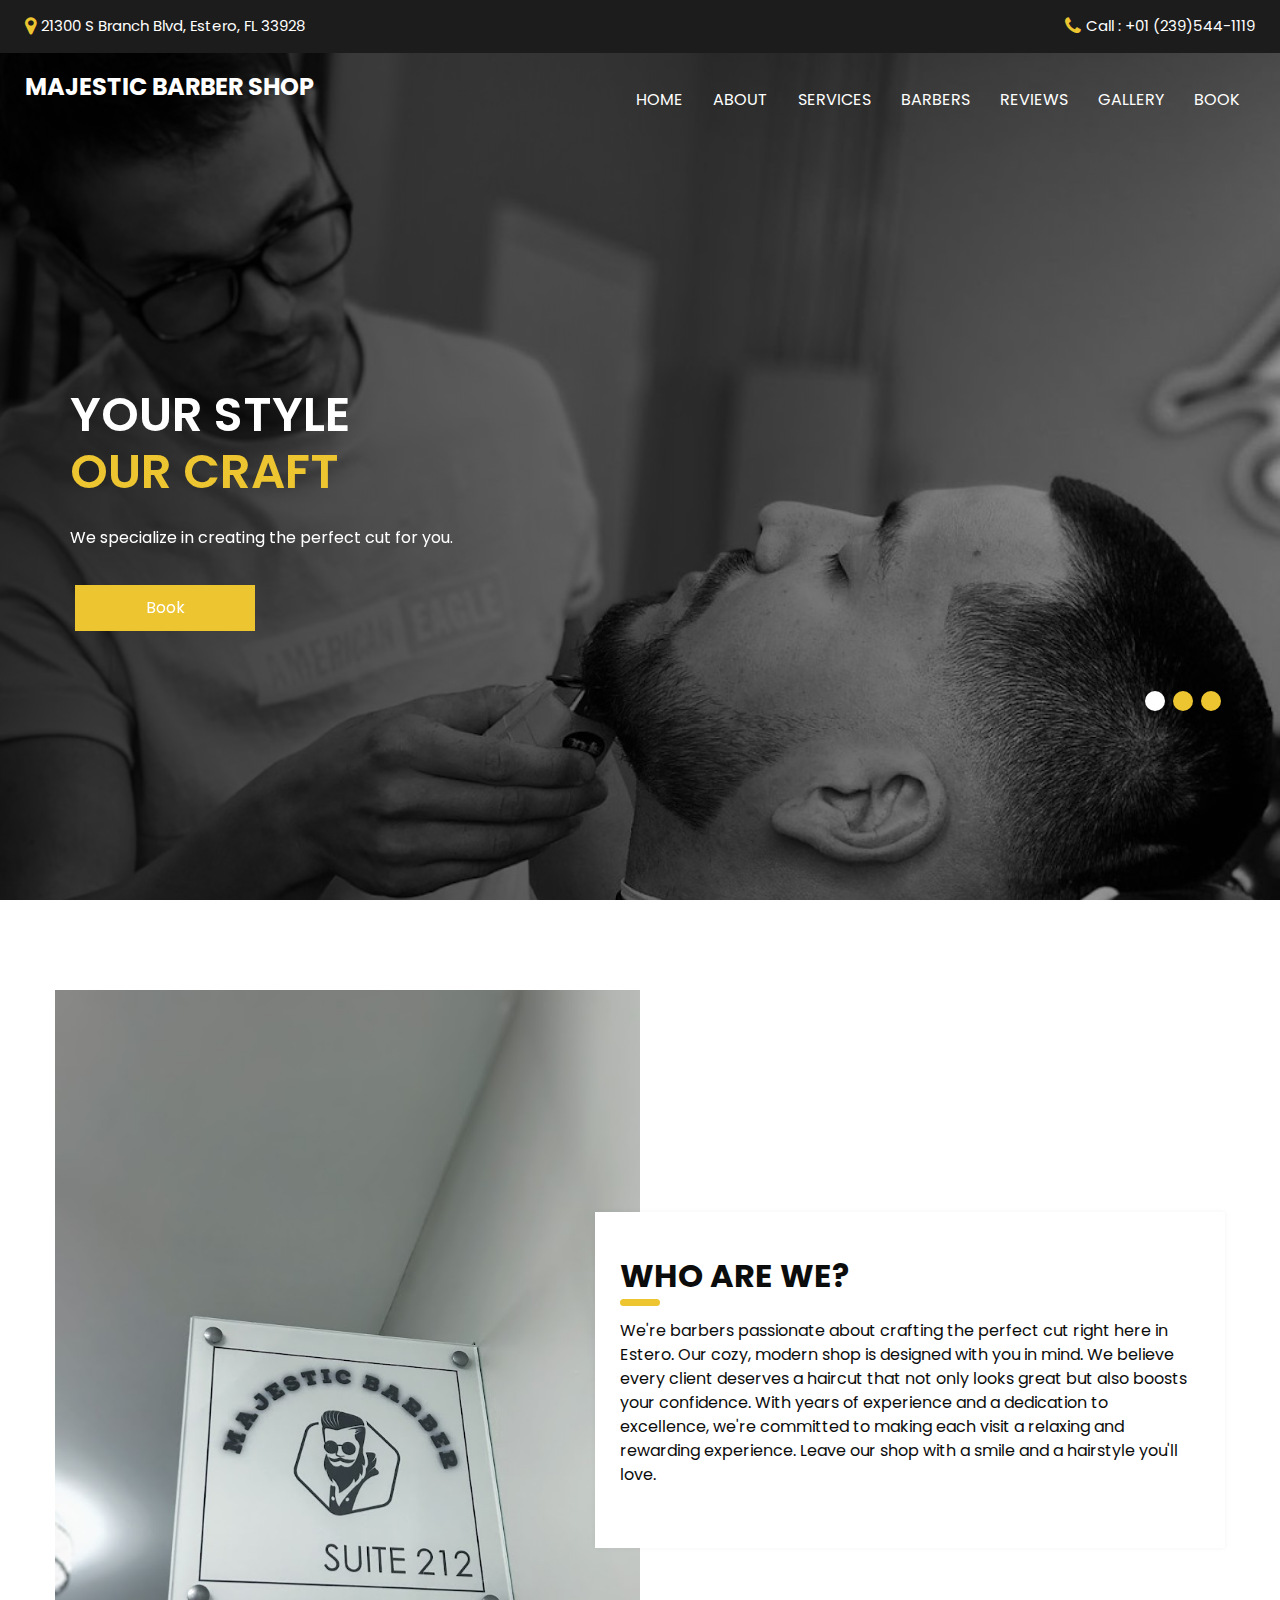
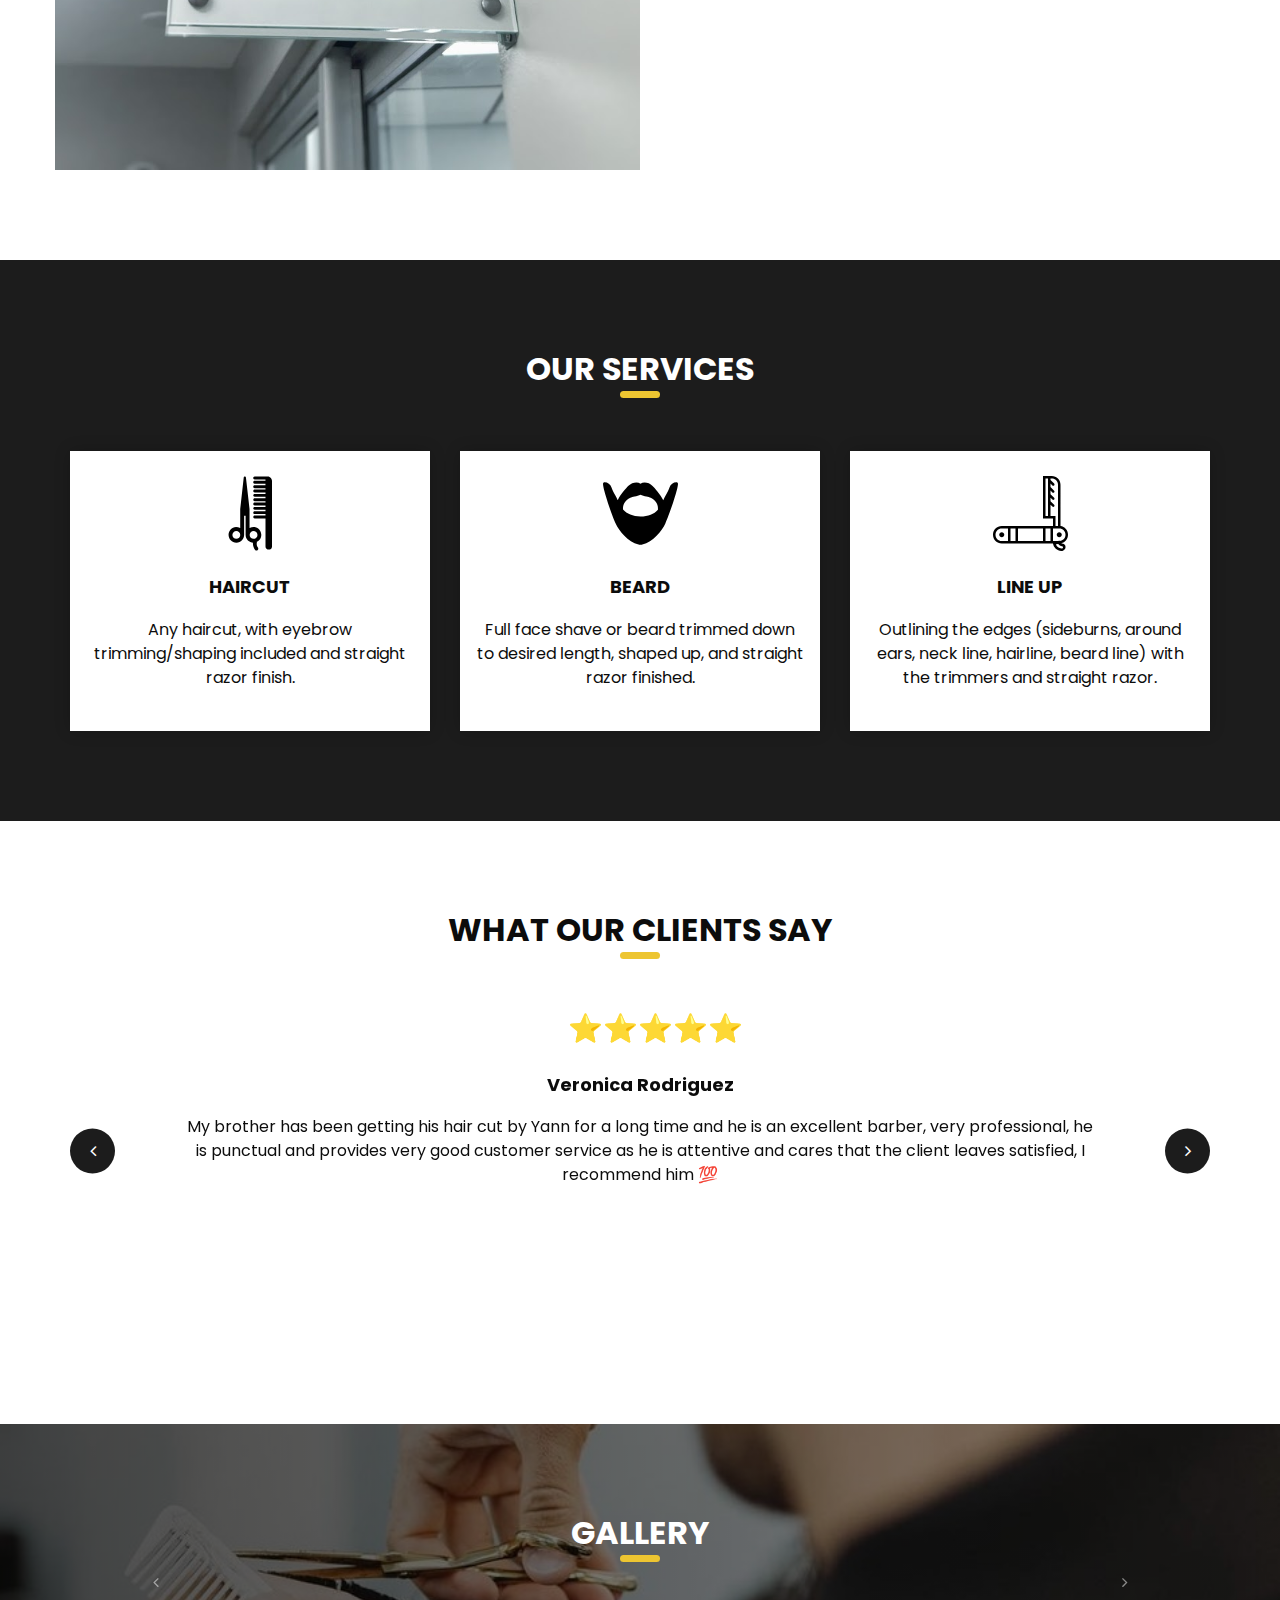
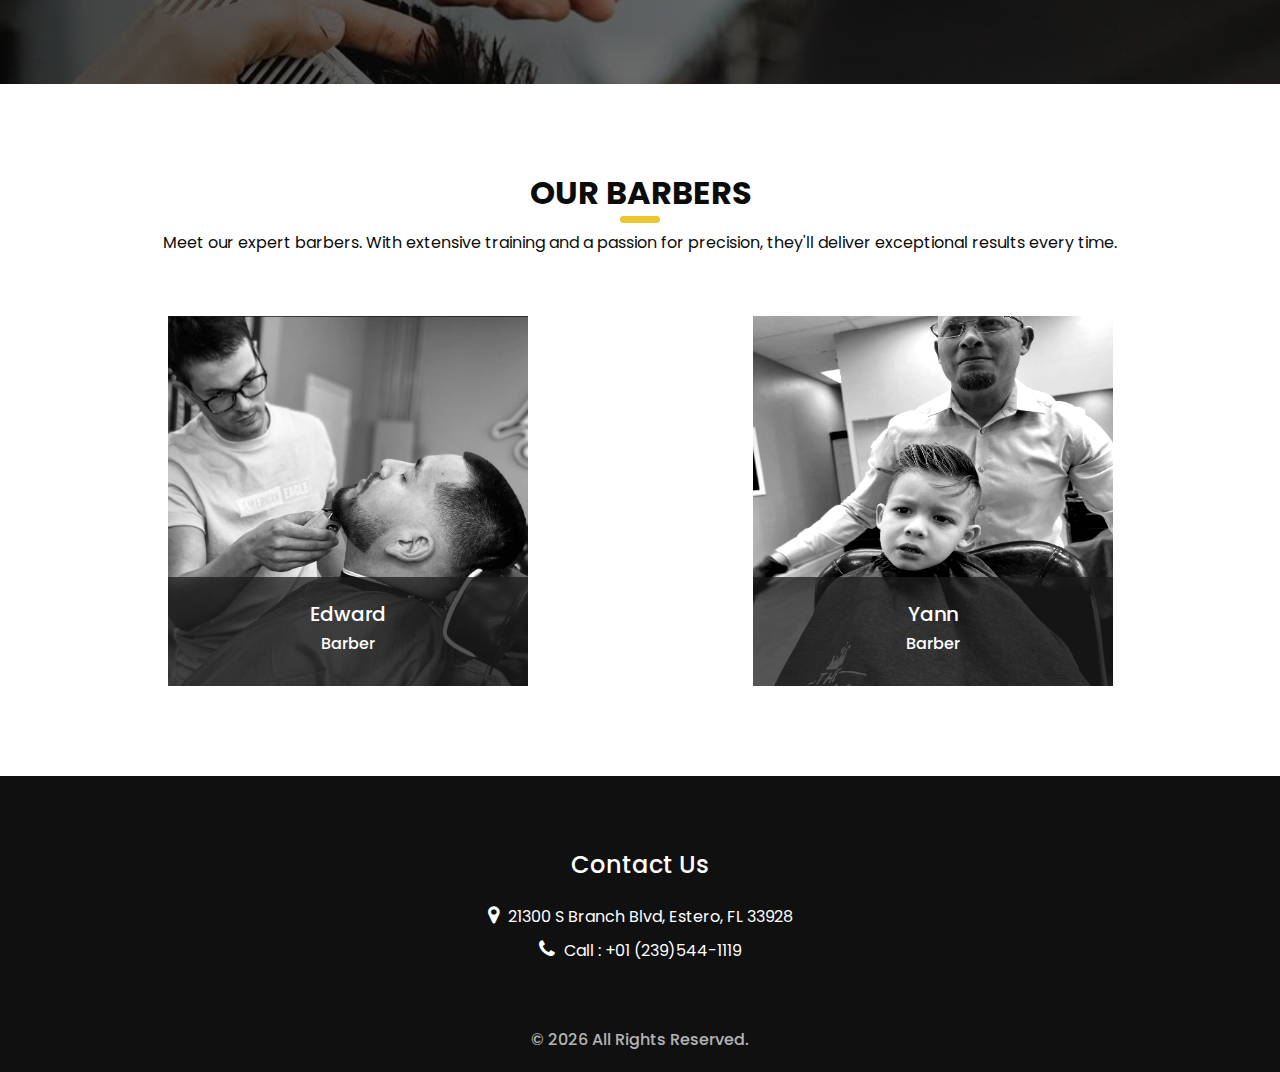
==== commit 0f0b5743: "update" ====
--- a/index.html
+++ b/index.html
@@ -52,19 +52,13 @@
                 Call : +01 (239)544-1119
               </span>
             </a>
-            <a href="" class="contact_link3">
-              <i class="fa fa-envelope" aria-hidden="true"></i>
-              <span>
-                demo@gmail.com
-              </span>
-            </a>
           </div>
         </div>
       </div>
       <div class="header_bottom">
         <div class="container-fluid">
           <nav class="navbar navbar-expand-lg custom_nav-container">
-            <a class="navbar-brand" href="index.html">
+            <a class="navbar-brand" href="/">
               <span>
                 MAJESTIC BARBER SHOP
               </span>
@@ -75,23 +69,26 @@
 
             <div class="collapse navbar-collapse ml-auto" id="navbarSupportedContent">
               <ul class="navbar-nav  ">
-                <li class="nav-item active">
-                  <a class="nav-link" href="index.html">Home <span class="sr-only">(current)</span></a>
-                </li>
-                <li class="nav-item">
-                  <a class="nav-link" href="about.html"> About</a>
-                </li>
-                <li class="nav-item">
-                  <a class="nav-link" href="service.html"> Services </a>
-                </li>
-                <li class="nav-item">
-                  <a class="nav-link" href="barber.html"> Barbers </a>
+                <li class="nav-item">
+                  <a class="nav-link" href="/"> Home </a>
+                </li>
+                <li class="nav-item">
+                  <a class="nav-link" href="#about-section"> About </a>
+                </li>
+                <li class="nav-item">
+                  <a class="nav-link" href="#services-section"> Services </a>
+                </li>
+                <li class="nav-item">
+                  <a class="nav-link" href="#barbers-section"> Barbers </a>
+                </li>
+                <li class="nav-item">
+                  <a class="nav-link" href="#reviews-section"> Reviews </a>
+                </li>
+                <li class="nav-item">
+                  <a class="nav-link" href="#gallery-section"> Gallery </a>
                 </li>
                 <li class="nav-item">
                   <a class="nav-link" href="https://book.squareup.com/appointments/pr9jvyiqyrjsyd/location/L3YX26MSCRMR7/services?gei=PBGwZqStJIKHwbkP8vHSuQU&hl=en-US&rwg_token=AJKvS9XyztDcApwB7ZUOKeSYKAQ6K8af6vWI-OW8HE6ZUZdHbewajOHUdj0RH1kJL0e4GAeArjMO1M4vDvgA8QuWW1H_bokBAw%3D%3D">Book</a>
-                </li>
-                <li class="nav-item">
-                  <a class="nav-link" href="contact.html">Contact us</a>
                 </li>
               </ul>
             </div>
@@ -185,7 +182,7 @@
 
   <!-- about section -->
 
-  <section class="about_section layout_padding">
+  <section class="about_section layout_padding" id="about-section">
     <div class="container">
       <div class="row">
         <div class="col-md-6 px-0">
@@ -220,7 +217,7 @@
 
   <!-- service section -->
 
-  <section class="service_section layout_padding">
+  <section class="service_section layout_padding" id="services-section">
     <div class="container">
       <div class="heading_container heading_center">
         <h2>
@@ -282,7 +279,7 @@
 
   <!-- client section -->
 
-  <section class="client_section layout_padding">
+  <section class="client_section layout_padding" id="reviews-section">
     <div class="container ">
       <div class="heading_container heading_center">
         <h2>
@@ -296,7 +293,7 @@
               <div class="img-box">
                 <h3>⭐⭐⭐⭐⭐</h3>
               </div>
-              <div class="detail-box">
+              <div class="detail-box" style="height: 260px;">
                 <h4>
                   Veronica Rodriguez
                 </h4>
@@ -311,14 +308,15 @@
           <div class="carousel-item ">
             <div class="box">
               <div class="img-box">
-                <img src="images/client.jpg" alt="">
-              </div>
-              <div class="detail-box">
+                <h3>⭐⭐⭐⭐⭐</h3>
+              </div>
+              <div class="detail-box" style="height: 260px;">
                 <h4>
                   Dr.Yasiel Carvajal
                 </h4>
                 <p>
                   Edward is my barber. Very professional. Excellent service in a very cozy place. I will definitely go for my weekly haircut.
+                  </br></br>
                 </p>
               </div>
             </div>
@@ -326,9 +324,9 @@
           <div class="carousel-item ">
             <div class="box">
               <div class="img-box">
-                <img src="images/client.jpg" alt="">
-              </div>
-              <div class="detail-box">
+                <h3>⭐⭐⭐⭐⭐</h3>
+              </div>
+              <div class="detail-box" style="height: 260px;">
                 <h4>
                   Joey Fernandez
                 </h4>
@@ -357,7 +355,7 @@
 
   <!-- contact section -->
 
-  <section class="contact_section layout_padding">
+  <section class="contact_section layout_padding" id="gallery-section">
     <div class="contact_bg_box">
       <div class="img-box">
         <img src="images/contact-bg.jpg" alt="">
@@ -366,36 +364,84 @@
     <div class="container">
       <div class="heading_container heading_center">
         <h2>
-          Get In touch
+          Gallery
         </h2>
       </div>
-      <div class="">
-        <div class="row">
-          <div class="col-md-7 mx-auto">
-            <form action="#">
-              <div class="contact_form-container">
-                <div>
-                  <div>
-                    <input type="text" placeholder="Full Name" />
-                  </div>
-                  <div>
-                    <input type="email" placeholder="Email " />
-                  </div>
-                  <div>
-                    <input type="text" placeholder="Phone Number" />
-                  </div>
-                  <div class="">
-                    <input type="text" placeholder="Message" class="message_input" />
-                  </div>
-                  <div class="btn-box ">
-                    <button type="submit">
-                      Send
-                    </button>
-                  </div>
-                </div>
-              </div>
-            </form>
-          </div>
+      <div id="carouselExampleControls-b" class="carousel slide" data-ride="carousel">
+        <div class="carousel-inner" align="center">
+          <div class="carousel-item active">
+            <div class="box">
+              <div class="img-box">
+                <img src="images/gallery-1.jpg" alt="" height="300" width="auto">
+              </div>
+            </div>
+          </div>
+          <div class="carousel-item ">
+            <div class="box">
+              <div class="img-box">
+                <img src="images/gallery-2.jpg" alt="" height="300" width="auto">
+              </div>
+            </div>
+          </div>
+          <div class="carousel-item ">
+            <div class="box">
+              <div class="img-box">
+                <img src="images/gallery-3.jpg" alt="" height="300" width="auto">
+              </div>
+            </div>
+          </div>
+          <div class="carousel-item ">
+            <div class="box">
+              <div class="img-box">
+                <img src="images/gallery-4.jpg" alt="" height="300" width="auto">
+              </div>
+            </div>
+          </div>
+          <div class="carousel-item ">
+            <div class="box">
+              <div class="img-box">
+                <img src="images/gallery-5.jpg" alt="" height="300" width="auto">
+              </div>
+            </div>
+          </div>
+          <div class="carousel-item ">
+            <div class="box">
+              <div class="img-box">
+                <img src="images/gallery-6.jpg" alt="" height="300" width="auto">
+              </div>
+            </div>
+          </div>
+          <div class="carousel-item ">
+            <div class="box">
+              <div class="img-box">
+                <img src="images/gallery-7.jpeg" alt="" height="300" width="auto">
+              </div>
+            </div>
+          </div>
+          <div class="carousel-item ">
+            <div class="box">
+              <div class="img-box">
+                <img src="images/gallery-8.jpeg" alt="" height="300" width="auto">
+              </div>
+            </div>
+          </div>
+          <div class="carousel-item ">
+            <div class="box">
+              <div class="img-box">
+                <img src="images/gallery-9.jpeg" alt="" height="300" width="auto">
+              </div>
+            </div>
+          </div>
+        </div>
+        <div class="carousel_btn-box">
+          <a class="carousel-control-prev" href="#carouselExampleControls-b" role="button" data-slide="prev">
+            <i class="fa fa-angle-left" aria-hidden="true"></i>
+            <span class="sr-only">Previous</span>
+          </a>
+          <a class="carousel-control-next" href="#carouselExampleControls-b" role="button" data-slide="next">
+            <i class="fa fa-angle-right" aria-hidden="true"></i>
+            <span class="sr-only">Next</span>
+          </a>
         </div>
       </div>
     </div>
@@ -405,7 +451,7 @@
 
   <!-- team section -->
 
-  <section class="team_section layout_padding">
+  <section class="team_section layout_padding" id="barbers-section">
     <div class="container">
       <div class="heading_container heading_center">
         <h2>
@@ -457,99 +503,25 @@
   <section class="info_section ">
     <div class="container">
       <div class="row">
-        <div class="col-md-3">
-          <div class="info_logo">
-            <a class="navbar-brand" href="index.html">
-              <span>
-                Majestic Barber Shop
-              </span>
-            </a>
-            <p>
-              dolor sit amet, consectetur magna aliqua. Ut enim ad minim veniam, quisdotempor incididunt r
-            </p>
-          </div>
-        </div>
-        <div class="col-md-3">
-          <div class="info_links">
-            <h5>
-              Useful Link
-            </h5>
-            <ul>
-              <li>
-                <a href="">
-                  dolor sit amet, consectetur
-                </a>
-              </li>
-              <li>
-                <a href="">
-                  magna aliqua. Ut enim ad
-                </a>
-              </li>
-              <li>
-                <a href="">
-                  minim veniam,
-                </a>
-              </li>
-              <li>
-                <a href="">
-                  quisdotempor incididunt r
-                </a>
-              </li>
-            </ul>
-          </div>
-        </div>
-        <div class="col-md-3">
+        <div class="col" align="center">
           <div class="info_info">
             <h5>
               Contact Us
             </h5>
           </div>
           <div class="info_contact">
-            <a href="" class="">
+            <a href="https://maps.app.goo.gl/97GqxovKQwGmazxw9" class="">
               <i class="fa fa-map-marker" aria-hidden="true"></i>
               <span>
-                Lorem ipsum dolor sit amet,
+                21300 S Branch Blvd, Estero, FL 33928
               </span>
             </a>
-            <a href="" class="">
+            <a href="tel:+12395441119" class="">
               <i class="fa fa-phone" aria-hidden="true"></i>
               <span>
-                Call : +01 1234567890
+                Call : +01 (239)544-1119
               </span>
             </a>
-            <a href="" class="">
-              <i class="fa fa-envelope" aria-hidden="true"></i>
-              <span>
-                demo@gmail.com
-              </span>
-            </a>
-          </div>
-        </div>
-        <div class="col-md-3">
-          <div class="info_form ">
-            <h5>
-              Newsletter
-            </h5>
-            <form action="#">
-              <input type="email" placeholder="Enter your email">
-              <button>
-                Subscribe
-              </button>
-            </form>
-            <div class="social_box">
-              <a href="">
-                <i class="fa fa-facebook" aria-hidden="true"></i>
-              </a>
-              <a href="">
-                <i class="fa fa-twitter" aria-hidden="true"></i>
-              </a>
-              <a href="">
-                <i class="fa fa-youtube" aria-hidden="true"></i>
-              </a>
-              <a href="">
-                <i class="fa fa-instagram" aria-hidden="true"></i>
-              </a>
-            </div>
           </div>
         </div>
       </div>
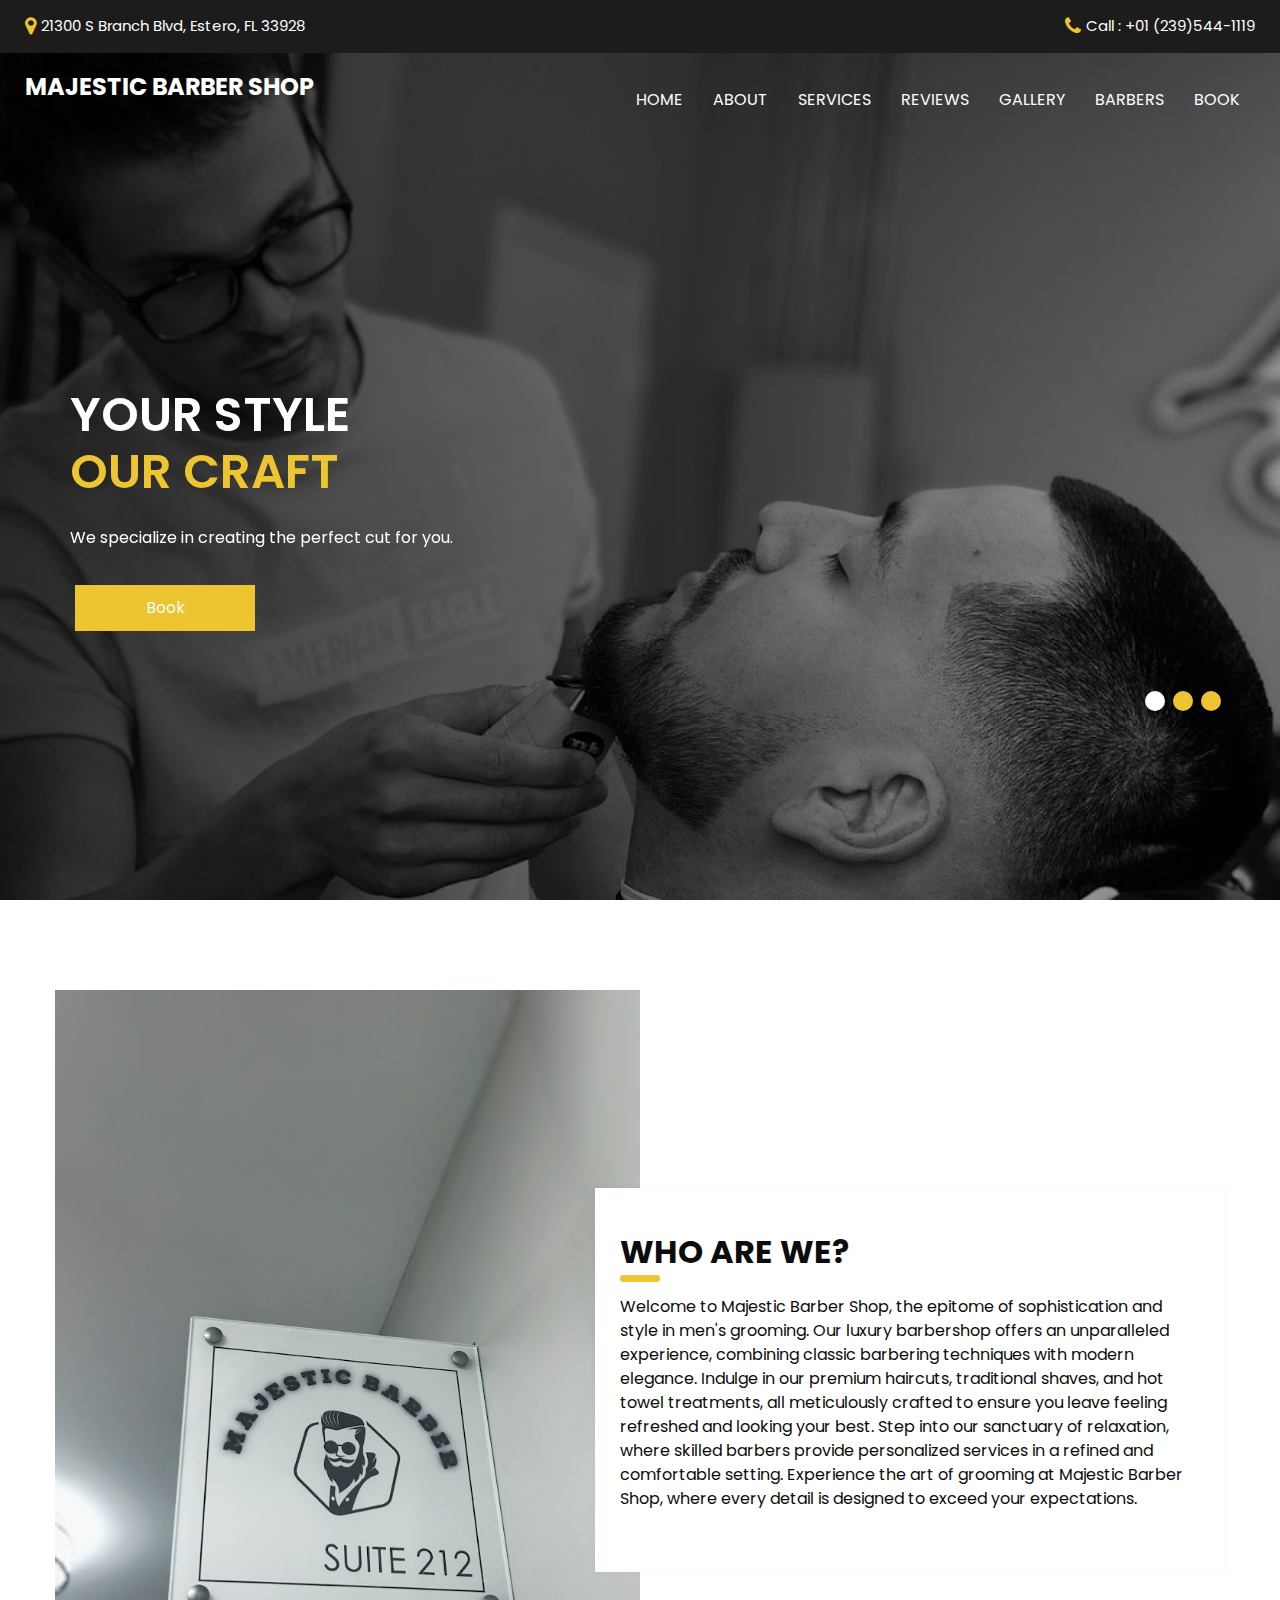
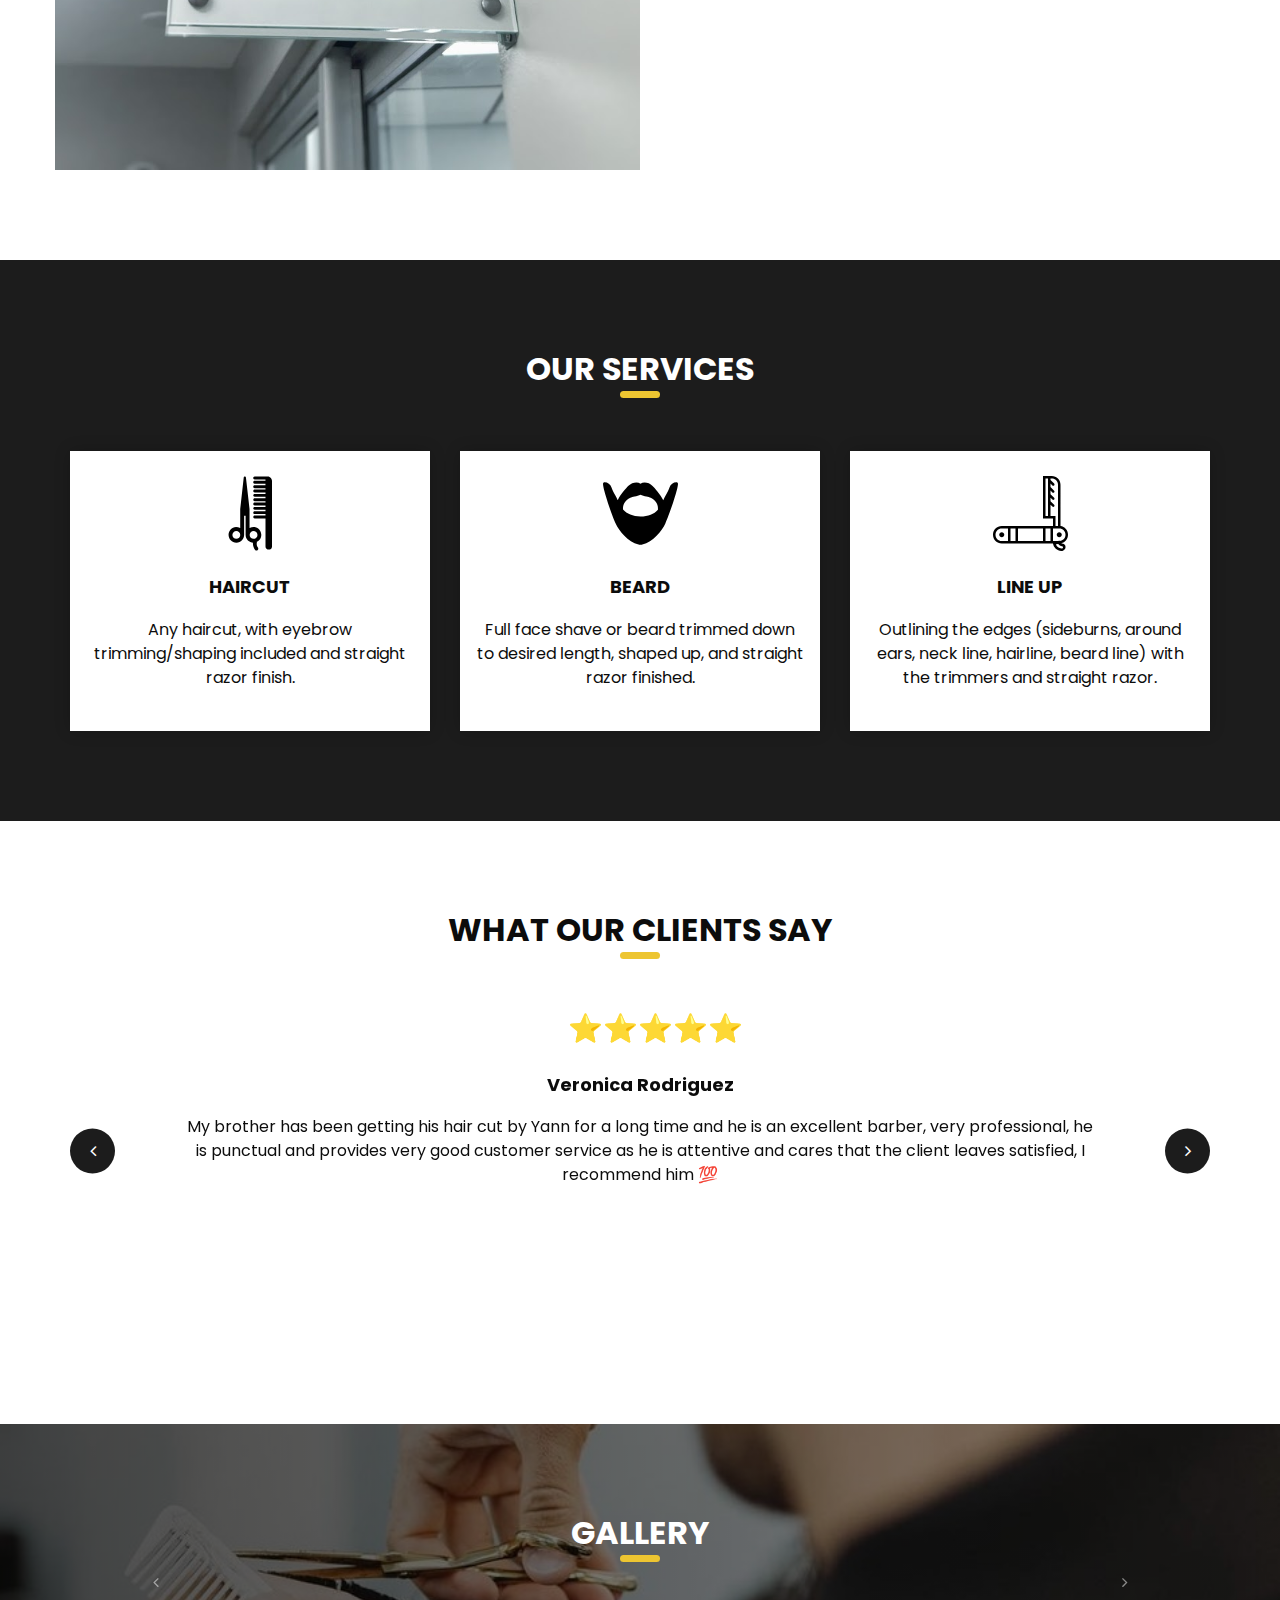
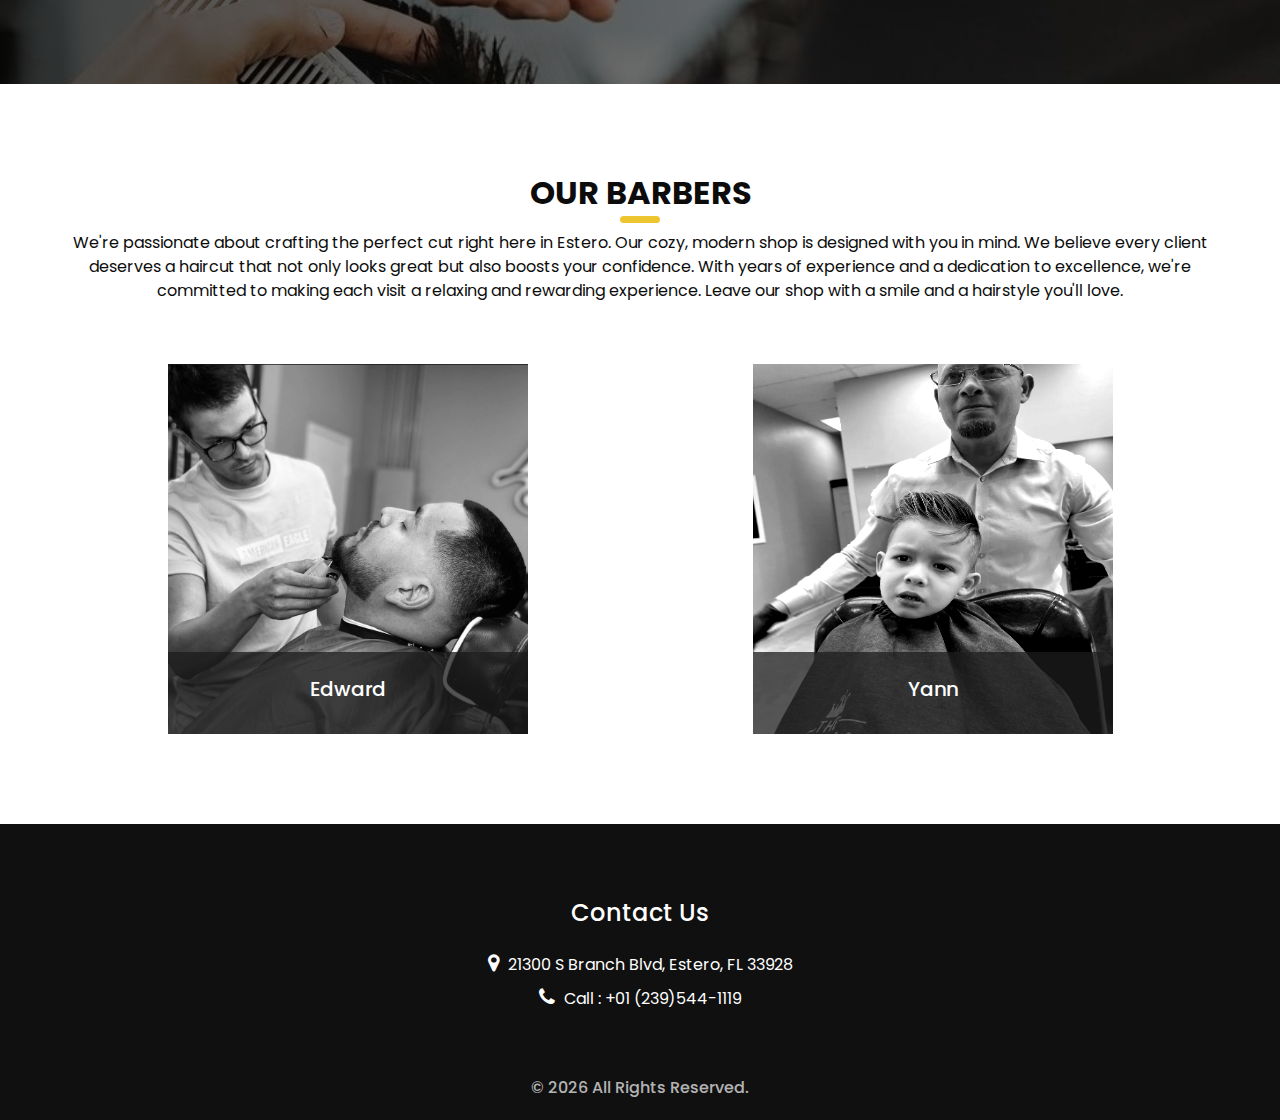
==== commit 949fd904: "update" ====
--- a/index.html
+++ b/index.html
@@ -79,13 +79,13 @@
                   <a class="nav-link" href="#services-section"> Services </a>
                 </li>
                 <li class="nav-item">
+                  <a class="nav-link" href="#reviews-section"> Reviews </a>
+                </li>
+                <li class="nav-item">
+                  <a class="nav-link" href="#gallery-section"> Gallery </a>
+                </li>
+                <li class="nav-item">
                   <a class="nav-link" href="#barbers-section"> Barbers </a>
-                </li>
-                <li class="nav-item">
-                  <a class="nav-link" href="#reviews-section"> Reviews </a>
-                </li>
-                <li class="nav-item">
-                  <a class="nav-link" href="#gallery-section"> Gallery </a>
                 </li>
                 <li class="nav-item">
                   <a class="nav-link" href="https://book.squareup.com/appointments/pr9jvyiqyrjsyd/location/L3YX26MSCRMR7/services?gei=PBGwZqStJIKHwbkP8vHSuQU&hl=en-US&rwg_token=AJKvS9XyztDcApwB7ZUOKeSYKAQ6K8af6vWI-OW8HE6ZUZdHbewajOHUdj0RH1kJL0e4GAeArjMO1M4vDvgA8QuWW1H_bokBAw%3D%3D">Book</a>
@@ -200,12 +200,7 @@
               </h2>
             </div>
             <p>
-              We're barbers passionate about crafting the perfect cut right here in 
-              Estero. Our cozy, modern shop is designed with you in mind. We believe every 
-              client deserves a haircut that not only looks great but also boosts your 
-              confidence. With years of experience and a dedication to excellence, we're 
-              committed to making each visit a relaxing and rewarding experience. Leave our 
-              shop with a smile and a hairstyle you'll love.
+              Welcome to Majestic Barber Shop, the epitome of sophistication and style in men's grooming. Our luxury barbershop offers an unparalleled experience, combining classic barbering techniques with modern elegance. Indulge in our premium haircuts, traditional shaves, and hot towel treatments, all meticulously crafted to ensure you leave feeling refreshed and looking your best. Step into our sanctuary of relaxation, where skilled barbers provide personalized services in a refined and comfortable setting. Experience the art of grooming at Majestic Barber Shop, where every detail is designed to exceed your expectations.
             </p>
           </div>
         </div>
@@ -458,8 +453,12 @@
           Our Barbers
         </h2>
         <p>
-          Meet our expert barbers. With extensive training and a passion 
-          for precision, they'll deliver exceptional results every time.
+          We're passionate about crafting the perfect cut right here in 
+          Estero. Our cozy, modern shop is designed with you in mind. We believe every 
+          client deserves a haircut that not only looks great but also boosts your 
+          confidence. With years of experience and a dedication to excellence, we're 
+          committed to making each visit a relaxing and rewarding experience. Leave our 
+          shop with a smile and a hairstyle you'll love.
         </p>
       </div>
       <div class="row">
@@ -472,9 +471,6 @@
               <h5>
                 Edward 
               </h5>
-              <h6 class="">
-                Barber
-              </h6>
             </div>
           </div>
         </div>
@@ -487,9 +483,6 @@
               <h5>
                 Yann
               </h5>
-              <h6 class="">
-                Barber
-              </h6>
             </div>
           </div>
         </div>
